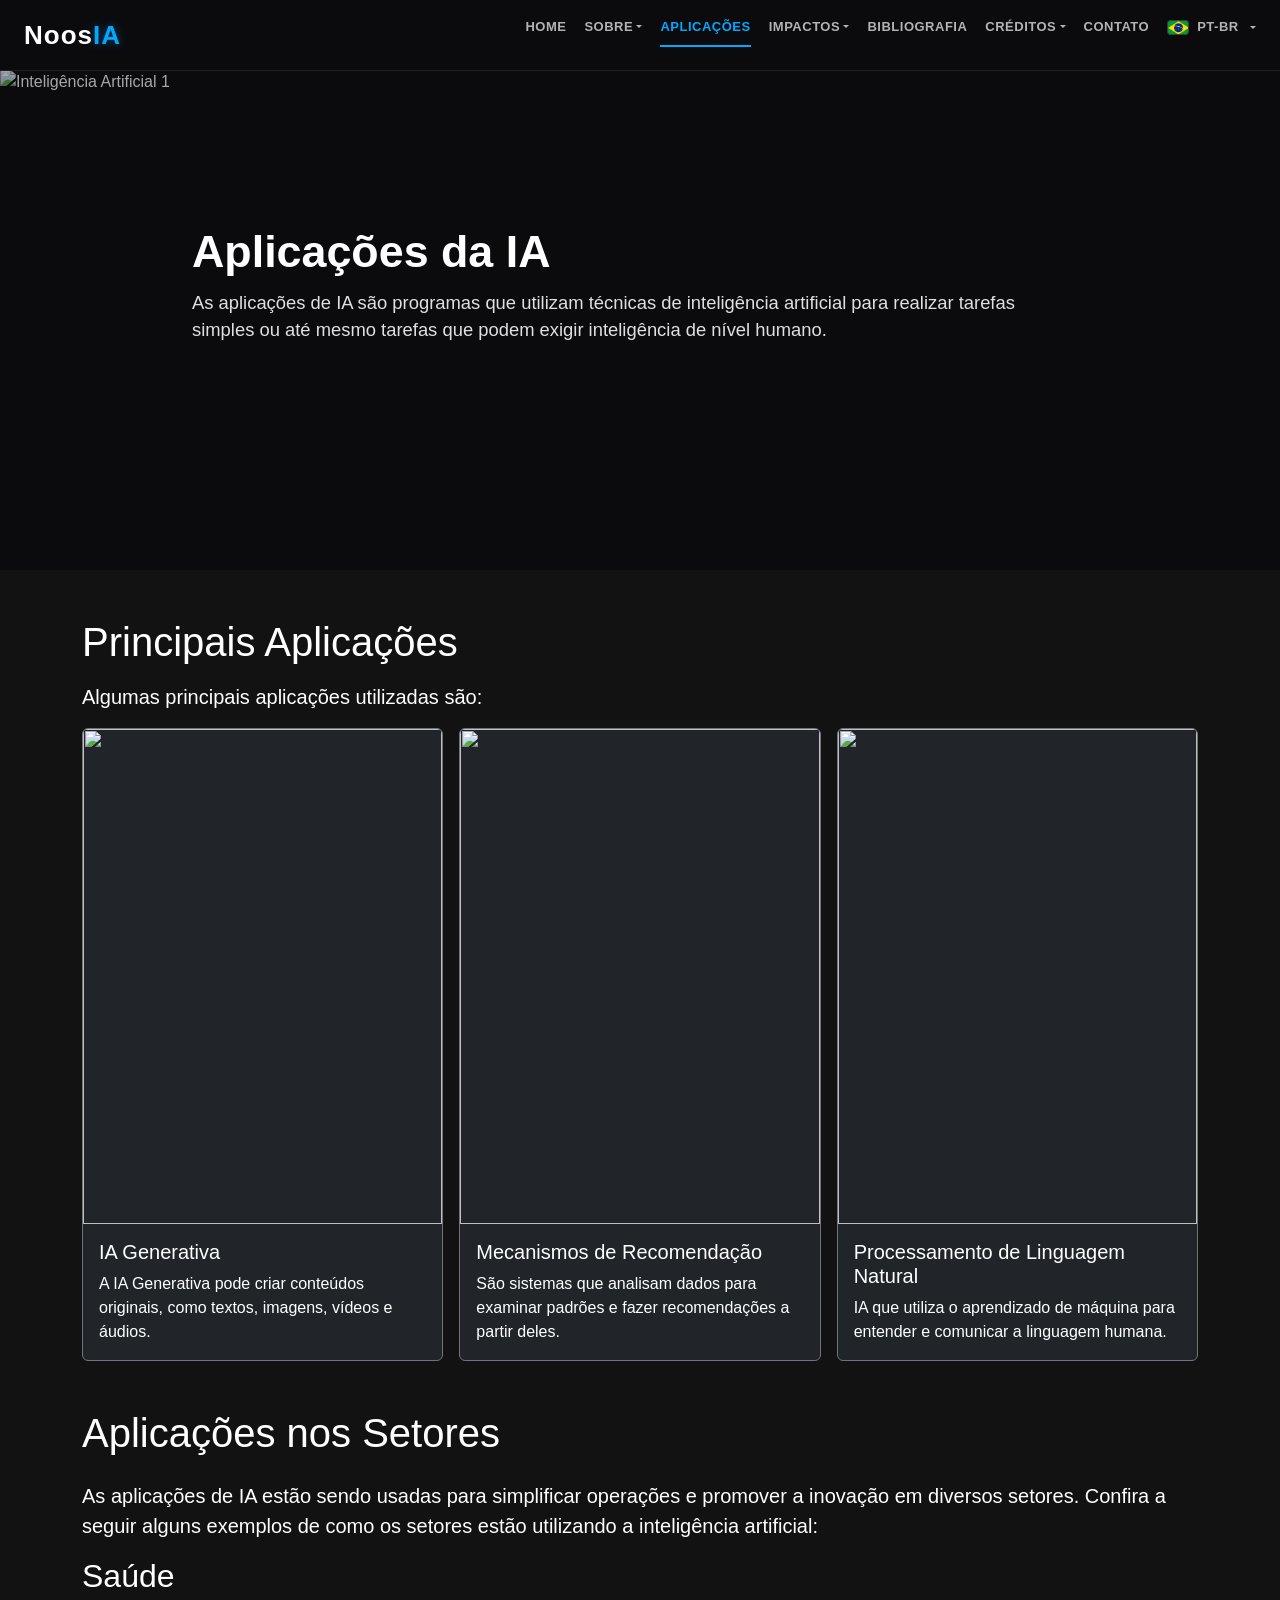
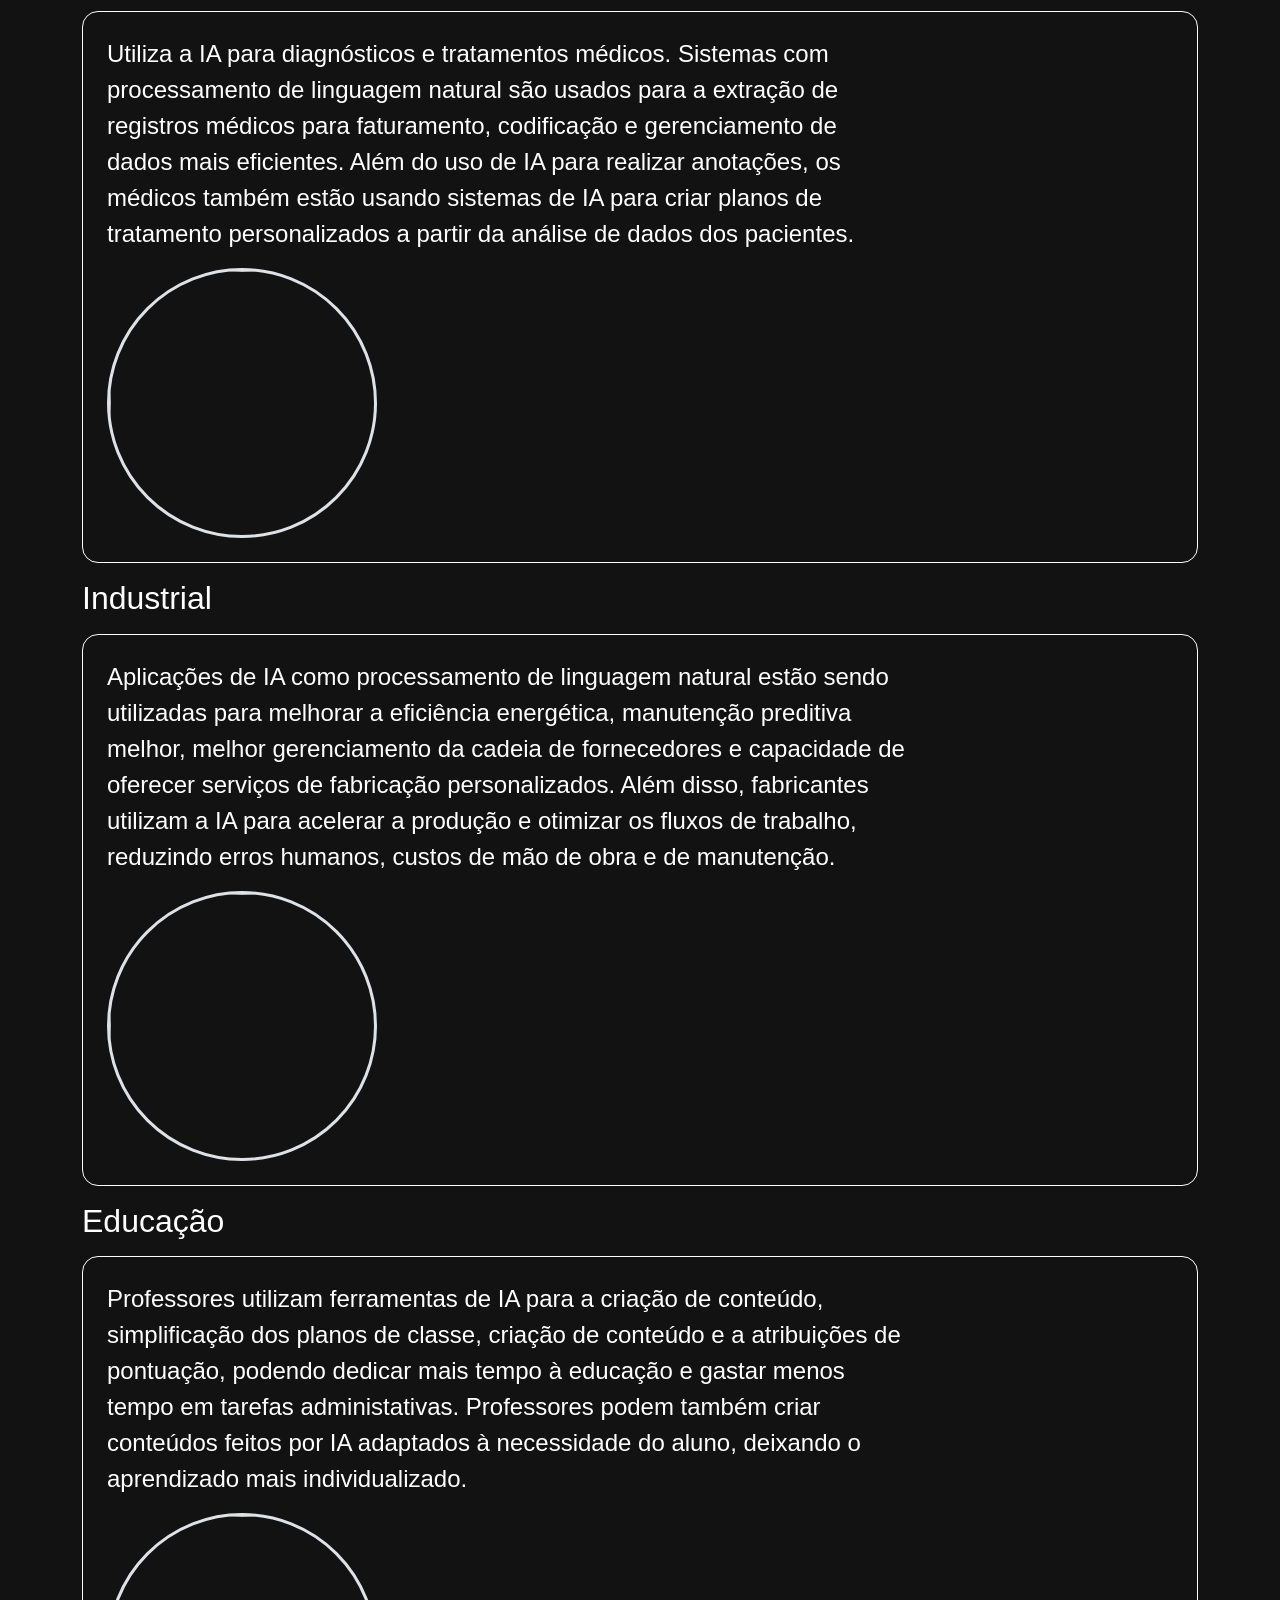
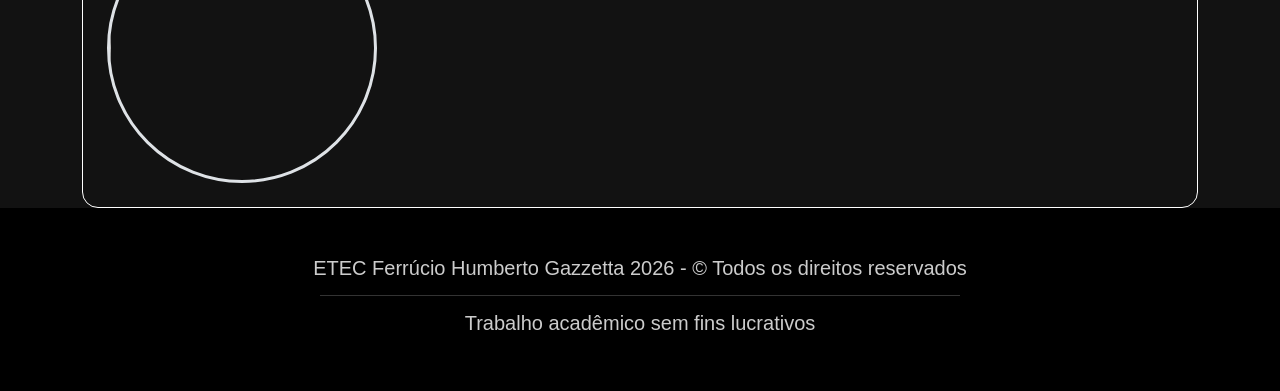
==== aplicacoes.html @ fcb08b27 "Update aplicacoes.html" ====
<!DOCTYPE html>
<html lang="pt-BR">
	<head>
		<meta charset="UTF-8">
		<meta name="viewport" content="width=device-width, initial-scale=1.0">
		<title>NoosIA - Conheça a tecnologia que está revolucionando o mundo.</title>
		<link rel="icon" type="image/png" href="img/icone.png">
		<link href="https://cdn.jsdelivr.net/npm/bootstrap@5.3.8/dist/css/bootstrap.min.css" rel="stylesheet" integrity="sha384-sRIl4kxILFvY47J16cr9ZwB07vP4J8+LH7qKQnuqkuIAvNWLzeN8tE5YBujZqJLB" crossorigin="anonymous">
		<link rel="stylesheet" href="style.css">
	</head>
	<body id="topo">
		<header class="header">
			<div class="nav-container">
				<div class="logo">
					<a href="#">Noos<span>IA</span></a>
				</div>
				<button class="menu-toggle" id="menuToggle" aria-label="Abrir Menu">
					<span></span>
					<span></span>
					<span></span>
				</button>
				<nav class="nav-menu" id="navMenu">
					<ul>
						<li><a href="index.html">HOME</a></li>
						<li class="dropdown">
							<a href="sobre.html" class="dropdown-toggle">SOBRE</a>
							<ul class="dropdown-menu">
								<li><a href="sobre.html#o-que-e">Definição</a></li>
								<li><a href="sobre.html#como-funciona">Funcionamento</a></li>
								<li><a href="sobre.html#evolucao-ias">Evolução</a></li>
								<li><a href="sobre.html#melhores-ias">Melhores</a></li>
							</ul>
						</li>
						<li><a href="aplicacoes.html" class="active">APLICAÇÕES</a></li>
						<li class="dropdown">
							<a href="impactos.html" class="dropdown-toggle">IMPACTOS</a>
							<ul class="dropdown-menu">
								<li><a href="impactos.html#negativos">Negativos</a></li>
								<li><a href="impactos.html#positivos">Positivos</a></li>
							</ul>
						</li>
						<li><a href="bibliografias.html">BIBLIOGRAFIA</a></li>
						<li class="dropdown">
							<a href="creditos.html" class="dropdown-toggle">CRÉDITOS</a>
							<ul class="dropdown-menu">
								<li><a href="creditos.html#orientadores">Orientadores</a></li>
								<li><a href="creditos.html#desenvolvedores">Desenvolvedores</a></li>
							</ul>
						</li>
						<li><a href="contato.html">CONTATO</a></li>
						<li class="dropdown lang-picker">
							<a href="javascript:void(0)" class="dropdown-toggle lang-link">
								<img src="img/BR.jpg" alt="Bandeira do Brasil" class="flag-img"> PT-BR
							</a>
							<ul class="dropdown-menu">
								<li>
									<a href="aplicacoes_ingles.html">
										<img src="img/USA.jpg" alt="Bandeira dos EUA" class="flag-img"> EN-US
									</a>
								</li>
							</ul>
						</li>
					</ul>
				</nav>
			</div>
		</header>
		<main>
			<section>
				<div id="carouselExampleCaptions" class="carousel slide" data-bs-ride="carousel">
					<div class="carousel-inner">
						<div class="carousel-item active">
							<img src="https://images.unsplash.com/photo-1773332611628-9e1bdce4881b?q=80&w=1170&auto=format&fit=crop&ixlib=rb-4.1.0&ixid=M3wxMjA3fDF8MHxwaG90by1wYWdlfHx8fGVufDB8fHx8fA%3D%3D" class="d-block w-100 carousel-img" alt="Inteligência Artificial 1">
							<div class="carousel-caption">
								<h5>Aplicações da IA</h5>
								<p>As aplicações de IA são programas que utilizam técnicas de inteligência artificial para realizar tarefas simples ou até mesmo tarefas que podem exigir inteligência de nível humano.</p>
							</div>
						</div>
					</div>
				</div>
			</section>

			<section id="principais-aplicacoes" class="container">
				<h1 class="mt-5">Principais Aplicações</h1>
				<p class="my-3 fs-5 fw-light">Algumas principais aplicações utilizadas são:</p>
				<div class="row row-cols-sm-1 row-cols-md2 row-cols-lg-3 g-3">
					<div class="col-12">
						<div class="card bg-dark border-secondary w-100">
							<img class="card-img-top" src="https://images.unsplash.com/photo-1746883741191-731ab4e2bb4f?q=80&w=687&auto=format&fit=crop&ixlib=rb-4.1.0&ixid=M3wxMjA3fDB8MHxwaG90by1wYWdlfHx8fGVufDB8fHx8fA%3D%3D">
							<div class="text-white card-body">
								<h5 class="card-title">IA Generativa</h5>
								<p class="card-text">A IA Generativa pode criar conteúdos originais, como textos, imagens, vídeos e áudios.</p>
							</div>
						</div>
					</div>

					<div class="col-12">
						<div class="card bg-dark border-secondary w-100">
							<img class="card-img-top" src="https://images.unsplash.com/photo-1762326866124-d26a3ca51477?q=80&w=764&auto=format&fit=crop&ixlib=rb-4.1.0&ixid=M3wxMjA3fDB8MHxwaG90by1wYWdlfHx8fGVufDB8fHx8fA%3D%3D">
							<div class="text-white card-body">
								<h5 class="card-title">Mecanismos de Recomendação</h5>
								<p class="card-text">São sistemas que analisam dados para examinar padrões e fazer recomendações a partir deles.</p>
							</div>
						</div>
					</div>

					<div class="col-12">
						<div class="card bg-dark border-secondary w-100">
							<img class="card-img-top" src="https://images.unsplash.com/photo-1750365920056-d4b4ca73fbaa?q=80&w=627&auto=format&fit=crop&ixlib=rb-4.1.0&ixid=M3wxMjA3fDB8MHxwaG90by1wYWdlfHx8fGVufDB8fHx8fA%3D%3D">
							<div class="card-body text-white">
								<h5 class="card-title">Processamento de Linguagem Natural</h5>
								<p class="card-text">IA que utiliza o aprendizado de máquina para entender e comunicar a linguagem humana.</p>
							</div>
						</div>
					</div>
				</div>
			</section>

			<section id="setores" class="container">
				<h1 class="mt-5 mb-4">Aplicações nos Setores</h1>
				<p class="my-3 fs-5 fw-light">As aplicações de IA estão sendo usadas para simplificar operações e promover a inovação em diversos setores. Confira a seguir alguns exemplos de como os setores estão utilizando a inteligência artificial:</p>
				<div class="clearfix">
					<h2 class="my-3">Saúde</h2>
					<div class="d-flex flex-wrap align-items-center justify-content-between border border-white p-4 rounded-4">
						<p class="fs-4 w-75 float-lg-end justify-self-center">Utiliza a IA para diagnósticos e tratamentos médicos. Sistemas com processamento de linguagem natural são usados para a extração de registros médicos para faturamento, codificação e gerenciamento de dados mais eficientes. Além do uso de IA para realizar anotações, os médicos também estão usando sistemas de IA para criar planos de tratamento personalizados a partir da análise de dados dos pacientes.</p>
						<img class="flex-lg-start rounded-circle border border-3" src="https://images.unsplash.com/photo-1551601651-09492b5468b6?q=80&w=913&auto=format&fit=crop&ixlib=rb-4.1.0&ixid=M3wxMjA3fDB8MHxwaG90by1wYWdlfHx8fGVufDB8fHx8fA%3D%3D">
					</div>

					<h2 class="my-3">Industrial</h2>
					<div class="d-flex flex-wrap align-items-center justify-content-between border border-white p-4 rounded-4">
						<p class="fs-4 w-75 float-lg-end justify-self-center">Aplicações de IA como processamento de linguagem natural estão sendo utilizadas para melhorar a eficiência energética, manutenção preditiva melhor, melhor gerenciamento da cadeia de fornecedores e capacidade de oferecer serviços de fabricação personalizados. Além disso, fabricantes utilizam a IA para acelerar a produção e otimizar os fluxos de trabalho, reduzindo erros humanos, custos de mão de obra e de manutenção.</p>
						<img class="flex-lg-start rounded-circle border border-3" src="https://images.unsplash.com/photo-1617906681877-728fa008950b?q=80&w=880&auto=format&fit=crop&ixlib=rb-4.1.0&ixid=M3wxMjA3fDB8MHxwaG90by1wYWdlfHx8fGVufDB8fHx8fA%3D%3D">
					</div>

					<h2 class="my-3">Educação</h2>
					<div class="d-flex flex-wrap align-items-center justify-content-between border border-white p-4 rounded-4">
						<p class="fs-4 w-75 float-lg-end justify-self-center">Professores utilizam ferramentas de IA para a criação de conteúdo, simplificação dos planos de classe, criação de conteúdo e a atribuições de pontuação, podendo dedicar mais tempo à educação e gastar menos tempo em tarefas administativas. Professores podem também criar conteúdos feitos por IA adaptados à necessidade do aluno, deixando o aprendizado mais individualizado.</p>
						<img class="flex-lg-start rounded-circle border border-3" src="https://images.unsplash.com/photo-1786667395410-7bc4df5d7569?q=80&w=880&auto=format&fit=crop&ixlib=rb-4.1.0&ixid=M3wxMjA3fDB8MHxwaG90by1wYWdlfHx8fGVufDB8fHx8fA%3D%3D">
					</div>
				</div>
			</section>
			<a href="#topo" id="btn-ancora" class="btn-ancora" title="Voltar ao topo">
				<img src="img/ancora.png" alt="Voltar ao topo">
			</a>
			
			<section class="py-5 bg-dark text-white">
				<footer>
					<h5>ETEC Ferrúcio Humberto Gazzetta 2026 - &copy; Todos os direitos reservados</h5>
					<hr>
					<h5>Trabalho acadêmico sem fins lucrativos</h5>
				</footer>
			</section>
		</main>
		<script> 
			window.addEventListener('scroll', function () { const btnAncora = document.getElementById('btn-ancora'); 
			if (window.scrollY > 150) { btnAncora.classList.add('visivel'); } else { btnAncora.classList.remove('visivel');
			} }); 
		</script>
		<script src="https://cdn.jsdelivr.net/npm/bootstrap@5.3.8/dist/js/bootstrap.bundle.min.js" integrity="sha384-FKyoEForCGlyvwx9Hj09JcYn3nv7wiPVlz7YYwJrWVcXK/BmnVDxM+D2scQbITxI" crossorigin="anonymous"></script>
		<script src="script.js"></script>
	</body>
</html>
---- style.css ----
* {
    margin: 0;
    padding: 0;
}

body {
    background-color: #121212;
    color: #ffffff;
    box-sizing: border-box;
    font-family: 'Segoe UI', Verdana, sans-serif;
    padding-top: 70px; 
}
/*-------------------HEADER---------------------*/
.header {
    position: fixed;
    top: 0;
    left: 0;
    width: 100%;
    background-color: #0b0b0e;
    border-bottom: 1px solid #1f1f23;
    z-index: 1000;
}

.nav-container {
    max-width: 1300px;
    margin: 0 auto;
    padding: 0 24px;
    height: 70px;
    display: flex;
    justify-content: space-between;
    align-items: center;
}

.logo a {
    font-size: 26px;
    font-weight: 800;
    text-decoration: none;
    color: #ffffff;
    letter-spacing: 1px;
}

.logo span {
    color: #00a8ff;
    text-shadow: 0 0 10px rgba(0, 168, 255, 0.4);
}

.nav-menu ul {
    list-style: none;
    display: flex;
    align-items: center;
    gap: 18px;
}

.nav-menu a {
    text-decoration: none;
    color: #b3b3b3;
    font-size: 13px;
    font-weight: 600;
    letter-spacing: 0.5px;
    transition: color 0.3s ease;
    padding: 10px 0;
    display: block;
}

.nav-menu a:hover,
.nav-menu a.active {
    color: #00a8ff;
}

.nav-menu a.active {
    position: relative;
}

.nav-menu a.active::after {
    content: '';
    position: absolute;
    bottom: 0;
    left: 0;
    width: 100%;
    height: 2px;
    background-color: #00a8ff;
}

.dropdown-link-wrapper {
    display: flex;
    align-items: center;
    gap: 4px;
    cursor: pointer;
}

.dropdown-link-wrapper:hover .arrow,
.dropdown-link-wrapper:hover a {
    color: #00a8ff;
}

.dropdown {
    position: relative;
}

.dropdown-menu {
    position: absolute;
    top: 100%;
    left: 0;
    background-color: #16161a;
    min-width: 180px;
    box-shadow: 0 8px 16px rgba(0,0,0,0.4);
    display: none; 
    flex-direction: column;
    border-radius: 4px;
    border: 1px solid #222228;
    padding: 8px 0;
}

.dropdown-menu li a {
    padding: 8px 16px;
    color: #b3b3b3;
    white-space: nowrap;
}

.dropdown-menu li a:hover {
    background-color: #1f1f26;
    color: #00a8ff;
}

.dropdown > .dropdown-menu {
    display: none;
}

.dropdown:hover > .dropdown-menu {
    display: flex;
}

.dropdown:hover .arrow {
    transform: rotate(180deg);
}

.menu-toggle {
    display: none;
    background: none;
    border: none;
    cursor: pointer;
    flex-direction: column;
    gap: 5px;
}

.menu-toggle span {
    display: block;
    width: 25px;
    height: 3px;
    background-color: #ffffff;
    transition: 0.3s;
    border-radius: 2px;
}

@media (max-width: 968px) {
    .menu-toggle {
        display: flex;
    }

    .nav-menu {
        position: absolute;
        top: 70px;
        left: -100%;
        width: 100%;
        background-color: #0b0b0e;
        border-bottom: 1px solid #1f1f23;
        transition: 0.3s ease-in-out;
        box-shadow: 0 10px 20px rgba(0,0,0,0.5);
    }

    .nav-menu.active {
        left: 0;
    }

    .nav-menu ul {
        flex-direction: column;
        align-items: flex-start;
        padding: 20px 24px;
        gap: 15px;
    }

    .dropdown:hover > .dropdown-menu {
        display: none;
    }

    .dropdown.active-dropdown > .dropdown-menu {
        display: flex;
        position: static;
        box-shadow: none;
        background-color: transparent;
        border: none;
        padding-left: 15px;
    }

    .dropdown.active-dropdown .arrow {
        transform: rotate(180deg);
    }

    .dropdown-link-wrapper {
        width: 100%;
        justify-content: space-between;
    }
}

.lang-link, .lang-picker .dropdown-menu a {
    display: flex !important;
    align-items: center;
    gap: 8px;
}

.flag-img {
    width: 22px;
    height: 15px;
    object-fit: cover;
    border-radius: 3px;
    border: 1px solid rgba(255, 255, 255, 0.2);
}

.lang-picker .dropdown-menu {
    min-width: 130px;
    right: 0;
    left: auto;
}

/*----------------------FIM HEADER----------------
-----------------CARROSSEL---------------------*/

.carousel-item {
    height: 500px; 
    background-color: #0b0b0e;
}

.carousel-item img {
    width: 100%;
    height: 100%;
    object-fit: cover; 
    object-position: center;
    filter: brightness(0.65);
}

.carousel-caption {
    position: absolute;
    top: 50%;
    transform: translateY(-50%);
    right: 20%;
    text-align: left;
    padding-bottom: 0;
}

.carousel-caption h5 {
    font-size: clamp(1.2rem, 3.5vw, 2.8rem);
    font-weight: 700;
    text-align: left !important;
    color: #ffffff;
    margin-bottom: 10px;
}

.carousel-caption p {
    font-size: clamp(0.85rem, 2vw, 1.15rem);
    color: #e0e0e0;
    margin-bottom: 15px;
}

@media (min-width: 1280px) and (max-width: 1366px) {
    .carousel-item img {
        object-fit: cover; 
        object-position: center; 
    }
	
}

.carousel-control-prev,
.carousel-control-next {
    width: 8%;
    z-index: 5;
}

/*---------------FIM CARROSSEL---------------------*/

.py-5.bg-dark {
    background-color: black !important; 
}

/*----------------------CARDS HOME---------------------*/
.home-cards-container {
    max-width: 1200px;
    width: 100%;
    display: grid;
    grid-template-columns: repeat(auto-fit, minmax(320px, 1fr));
    grid-gap: 25px;
    margin: 0 auto;
    padding: 0 15px;
    align-items: start; 
}

.custom-card {
    background: #1e1e24;
    border-radius: 12px;
    overflow: hidden;
    box-shadow: 0 10px 30px rgba(0, 0, 0, 0.4);
    display: flex;
    flex-direction: column;
}

.card-img-wrapper-home {
    width: 100%;
    height: 220px;
    overflow: hidden;
    display: block;
}

.zoom-img {
    width: 100%;
    height: 100%;
    object-fit: cover;
    transition: transform 0.5s ease;
}

.card-img-wrapper-home:hover .zoom-img {
    transform: scale(1.08);
}

.card-toggle {
    background-color: #26262f;
    color: #ffffff;
    font-weight: 600;
    padding: 15px 20px;
    cursor: pointer;
    list-style: none; 
    user-select: none;
    transition: background-color 0.3s;
}


.card-details[open] .card-toggle {
    background-color: #00a8ff;
}

.card-content {
    background-color: #16161a;
    color: #d1d1d1;
    padding: 20px;
    font-size: 0.95rem;
    line-height: 1.6;
}

/*-----------------------FIM CARDS HOME-------------------------*/


/*---------------------------LINHA DO TEMPO SOBRE---------------------------*/

.timeline-container {
  max-width: 1000px;
  margin: 0 auto;
  padding: 10px;
  position: relative;
}

.timeline {
  position: relative;
  width: 100%;
}

.timeline::after {
  content: '';
  position: absolute;
  width: 4px;
  background-color: #00a8ff;
  top: 0;
  bottom: 0;
  left: 50%;
  margin-left: -2px; 
}

.timeline-item {
  padding: 10px 80px;
  position: relative;
  width: 50%; 
}

.timeline-item.left {
  left: 0;
}

.timeline-item.right {
  left: 50%;
}


.timeline-dot {
  position: absolute;
  width: 16px;
  height: 16px;
  right: -8px; 
  background-color: #fff;
  border: 4px solid #2b6cb0;
  border-radius: 50%;
  top: 25px;
  z-index: 1;
}

.timeline-item.right .timeline-dot {
  left: -8px; 
}

.timeline-content {
  padding: 15px 25px;
  background-color: #fff;
  position: relative;
  border-radius: 6px;
  box-shadow: 0 4px 6px rgba(0,0,0,0.05);
}

.timeline-content .date {
  font-weight: bold;
  color: #2b6cb0;
  font-size: 0.9rem;
  display: block;
  margin-bottom: 5px;
}

.timeline-content h3 {
  margin-bottom: 10px;
  color: #2d3748;
}

.timeline-content p {
  color: #718096;
  line-height: 1.5;
}

@media screen and (max-width: 768px) {
  .timeline::after {
    left: 31px;
  }

  .timeline-item {
    width: 100%;
    padding-left: 55px;
    padding-right: 25px;
  }

  .timeline-item.right {
    left: 0%;
  }

  .timeline-dot {
    left: 23px !important;
    right: auto;
  }
}

/*--------------------------FIM LINHA DO TEMPO SOBRE-----------------*/

.titulo-impulso{
	color: #00a8ff; 
}

.impulsionado-container {
    max-width: 1100px;
}

.cards-duplos-wrapper {
    display: flex;
    justify-content: center;
    gap: 30px;
    flex-wrap: wrap; 
}

.card-item-custom {
    background-color: #16161a;
    border-radius: 12px;
    padding: 35px;
    flex: 1;
    min-width: 280px;
    max-width: 500px;
    box-shadow: 0 10px 30px rgba(0, 0, 0, 0.4);
    transition: transform 0.3s ease, border-color 0.3s ease;
}

.card-item-custom:hover {
    transform: translateY(-5px);
    border-color: #00a8ff;
}

.card-body-custom h3 {
    font-weight: 700;
}

@media (max-width: 768px) {
    .cards-duplos-wrapper {
        flex-direction: column;
        align-items: center;
    }
    
    .card-item-custom {
        max-width: 100%;
    }
}
/*principais IAs*/

.cards-container {
    display: flex;
    justify-content: center;
    align-items: center;
    flex-wrap: wrap;
    gap: 40px;
    padding: 40px 20px;
}

.card-hover-effect {
    position: relative;
    width: 320px;
    height: 420px;
    margin: 0;
}

.card-hover-effect .face {
    position: absolute;
    top: 0;
    left: 0;
    width: 100%;
    height: 100%;
    transition: 0.5s ease-in-out;
    border-radius: 12px;
    overflow: hidden;
}

.card-hover-effect .face.face1 {
    background: #16161a;
    border: 1px solid #2a2a35;
    display: flex;
    justify-content: center;
    align-items: center;
    padding: 30px;
    text-align: center;
    box-shadow: 0 15px 30px rgba(0, 0, 0, 0.6);
}

.card-hover-effect .face.face1 .content h2 {
    font-size: 24px;
    color: #00a8ff;
    margin-bottom: 15px;
    font-weight: 700;
}

.card-hover-effect .face.face1 .content p {
    font-size: 15px;
    color: #d1d1d6;
    line-height: 1.6;
}

.card-hover-effect .face.face2 {
    background: #1a1a22;
    border: 1px solid #2a2a35;
    display: flex;
    justify-content: center;
    align-items: center;
    box-shadow: 0 15px 30px rgba(0, 0, 0, 0.6);
}

.card-img-wrapper {
    width: 100%;
    height: 100%;
    display: flex;
    justify-content: center;
    align-items: center;
    padding: 35px;
}

.card-img-wrapper img {
    width: 100%;
    height: 100%;
    object-fit: contain;
    border-radius: 20px;
    transition: transform 0.5s ease;
}

.card-hover-effect:hover .face.face2 img {
    transform: scale(1.05);
}

.card-hover-effect:hover .face.face2 {
    transform: translateY(-100px) scale(0.95);
    opacity: 0;
}

.card-hover-effect .face.face1 {
    transform: translateY(100px);
    opacity: 0;
}

.card-hover-effect:hover .face.face1 {
    transform: translateY(0);
    opacity: 1;
}


/*-------------------------Creditos--------------------------------*/

.col-base {
    margin-top: 30%;
    background-color: #1f1f26;
    border-radius: 10px;
    border: 2px solid #00a8ff;
    height: 15rem;
}

.col-profile {
    color: #00a8ff;
    text-shadow: 0 0 100px #00a8ff;
}

.col-profile img {
    border-radius: 100%;
    border: 2px solid #00a8ff;
}

.col-profile p {
    font-weight: 500;
    color: #fff;
}

.col-profile a {
    color: #00a8ff;
}

.profile-div {
    position: absolute;
    place-self: center;
    bottom: 65%;
}

.col-about {
    border-left: 2px solid #00a8ff;
    overflow: auto;
}

.orientador {
    margin-top: 0 !important;
}

/*

/*Contato - Page*/


form.row {
    max-width: 1000px;
    margin: 0 auto;
    padding: 50px;
}

textarea {
    resize: none;
}

.btn-primary {
    background-color: #00a8ff;
    color: #ffffff;
    font-weight: 500;
    transition: all 0.3s ease;
}

.container-cont{
	padding-left:40px;
}
/*---------------------FOOTER------------------*/
footer {
    text-align: center;
    color: #cccccc; 
}
footer hr {
    width: 50%;            
    border: 0;             
    height: 1px;           
    background-color: #cccccc;
    margin: 15px auto;    
}

/*-----------------BANDEIRA-----------------*/
.language-switcher {
  position: relative;
  display: inline-block;
}

.lang-btn {
  display: flex;
  align-items: center;
  gap: 8px;
  padding: 8px 16px;
  background-color: #ffffff;
  border: 1px solid #cccccc;
  border-radius: 20px;
  cursor: pointer;
  font-size: 14px;
  font-weight: bold;
  color: #333333;
  transition: background-color 0.2s, border-color 0.2s;
}

.lang-btn:hover {
  background-color: #f0f0f0;
  border-color: #999999;
}

.flag-icon {
  width: 20px;
  height: 15px;
  border-radius: 2px;
  object-fit: cover;
}

.arrow {
  font-size: 10px;
  margin-left: 4px;
  transition: transform 0.2s;
}

.language-switcher.open .arrow {
  transform: rotate(180deg);
}

.lang-dropdown {
  display: none;
  position: absolute;
  top: 100%;
  right: 0;
  margin-top: 6px;
  background-color: #ffffff;
  border: 1px solid #dddddd;
  border-radius: 8px;
  box-shadow: 0px 4px 12px rgba(0,0,0,0.15);
  list-style: none;
  padding: 6px 0;
  min-width: 160px;
  z-index: 1000;
}

.language-switcher.open .lang-dropdown {
  display: block;
}

.lang-dropdown li {
  display: flex;
  align-items: center;
  gap: 10px;
  padding: 10px 16px;
  cursor: pointer;
  font-size: 14px;
  color: #333333;
  transition: background 0.2s;
}

.lang-dropdown li:hover {
  background-color: #f5f5f5;
}

/*---------IMPACTOS POSITIVOS----------*/



.intro-card-hover {
    background: #16161a;
    border: 1px solid #2a2a35;
    border-radius: 12px;
    padding: 25px;
    transition: all 0.4s ease-in-out;
    box-shadow: 0 15px 30px rgba(0, 0, 0, 0.6);
    height: 100%;
    display: flex;
    flex-direction: column;
    justify-content: center;
}

.intro-card-hover:hover {
    transform: translateY(-8px);
    border-color: #00a8ff;
    box-shadow: 0 20px 40px rgba(0, 168, 255, 0.2);
}

.intro-img-wrapper {
    width: 100%;
    height: 150px;
    overflow: hidden;
    border-radius: 8px;
    display: flex;
    justify-content: center;
    align-items: center;
}

.intro-img-wrapper img {
    width: 100%;
    height: 100%;
    object-fit: cover;
    transition: transform 0.5s ease;
}

.intro-card-hover:hover .intro-img-wrapper img {
    transform: scale(1.08);
}


.cards-container {
    display: flex;
    justify-content: center;
    align-items: center;
    flex-wrap: wrap;
    gap: 40px;
    padding: 40px 20px;
}

.card-hover-effect {
    position: relative;
    width: 320px;
    height: 420px;
    margin: 0;
}

.card-hover-effect .face {
    position: absolute;
    top: 0;
    left: 0;
    width: 100%;
    height: 100%;
    transition: 0.5s ease-in-out;
    border-radius: 12px;
    overflow: hidden;
}

.card-hover-effect .face.face1 {
    background: #16161a;
    border: 1px solid #2a2a35;
    display: flex;
    justify-content: center;
    align-items: center;
    padding: 30px;
    text-align: center;
    box-shadow: 0 15px 30px rgba(0, 0, 0, 0.6);
    transform: translateY(100px);
    opacity: 0;
}

.card-hover-effect:hover .face.face1 {
    transform: translateY(0);
    opacity: 1;
}

.card-hover-effect .face.face1 .content h2 {
    font-size: 24px;
    color: #00a8ff;
    margin-bottom: 15px;
    font-weight: 700;
}

.card-hover-effect .face.face1 .content p {
    font-size: 14px;
    color: #d1d1d6;
    line-height: 1.5;
}

.card-hover-effect .face.face2 {
    background: #1a1a22;
    border: 1px solid #2a2a35;
    display: flex;
    justify-content: center;
    align-items: center;
    box-shadow: 0 15px 30px rgba(0, 0, 0, 0.6);
}

.card-hover-effect:hover .face.face2 {
    transform: translateY(-100px) scale(0.95);
    opacity: 0;
}

.card-img-wrapper {
    width: 100%;
    height: 100%;
    display: flex;
    justify-content: center;
    align-items: center;
    padding: 35px;
}

.card-img-wrapper img {
    width: 100%;
    height: 100%;
    object-fit: contain;
    border-radius: 20px;
    transition: transform 0.5s ease;
}

.card-hover-effect:hover .face.face2 img {
    transform: scale(1.05);
}


.row.align-items-center .col-lg-8 {
    padding-left: 110px;
}
.standard-img {
    width: 100% !important;
    height: 250px !important;
    object-fit: cover !important;
}
.card-img-wrapper img,
.intro-img-wrapper img {
    width: 100% !important;
    height: 250px !important;
    object-fit: cover !important;
}


.impactos-left-card {
    position: relative;
    width: 100%;
    min-height: 480px;
    background: linear-gradient(rgba(0, 0, 0, 0.65), rgba(0, 0, 0, 0.65)), url('img/pos1.jpeg') center/cover no-repeat;
    border-radius: 12px;
    border: 1px solid #2a2a35;
    display: flex;
    align-items: center;
    padding: 40px;
    box-shadow: 0 15px 30px rgba(0, 0, 0, 0.6);
}

.impactos-left-content {
    color: #ffffff;
    z-index: 2;
}

.impactos-left-content h2 {
    font-size: 38px;
    color: #ffffff;
}

.impactos-left-content p {
    font-size: 16px;
    color: #d1d1d6;
    line-height: 1.6;
}

.topico-horizontal-card {
    display: flex;
    align-items: center;
    background: #16161a;
    border: 1px solid #2a2a35;
    border-radius: 12px;
    overflow: hidden;
    transition: all 0.3s ease-in-out;
    box-shadow: 0 8px 20px rgba(0, 0, 0, 0.4);
}

.topico-horizontal-card:hover {
    border-color: #00a8ff;
    transform: translateY(-4px);
    box-shadow: 0 12px 30px rgba(0, 168, 255, 0.2);
}


.topico-numero {
    background-color: #00a8ff;
    color: #ffffff;
    font-size: 26px;
    font-weight: 800;
    min-width: 75px;
    height: 85px;
    display: flex;
    align-items: center;
    justify-content: center;
    flex-shrink: 0;
}


.topico-texto {
    padding: 15px 20px;
    font-size: 13.5px;
    color: #d1d1d6;
    line-height: 1.5;
}

.topico-texto strong {
    color: #ffffff;
}

/*-----------------------Aplicações-------------------*/
#setores img {
    width: 30vh;
    height: 30vh;
    object-fit: cover;
}

.card-img-top{
	height: 55vh;
}
/*---------------------ancora-------------------*/


/* Rolagem suave para toda a página ao clicar no link */
html {
  scroll-behavior: smooth;
}

/* Estilização da âncora flutuante */
.btn-ancora {
  position: fixed;
  bottom: 40px; /* Distância do fundo da janela (evita colar no footer) */
  right: 30px;  /* Distância da borda direita */
  z-index: 999; /* Garante que fique por cima do conteúdo */
 
  /* Começa oculto com efeito de transição suave */
  opacity: 0;
  visibility: hidden;
  transition: opacity 0.3s ease, visibility 0.3s ease, transform 0.2s ease;
}

/* Tamanho da imagem da âncora */
.btn-ancora img {
  width: 50px;   /* Ajuste para o tamanho desejado */
  height: 50px;  /* Ajuste para o tamanho desejado */
  object-fit: contain;
  display: block;
}

/* Classe aplicada pelo JS quando a página for rolada */
.btn-ancora.visivel {
  opacity: 1;
  visibility: visible;
}

/* Efeito visual ao passar o mouse (opcional) */
.btn-ancora:hover {
  transform: translateY(-4px);
}

/*-------------------------sobre-------------------*/
.oque-texto{
    width:50%;
    float:left;
}

.oque-texto .card{
    background-color:#1f1f26;
    color:#fff;
    border:1px solid #d1d1d6;
}

.oque-cards{
    width:40%;
    float:right;
}

.oque-cards .row .col{
    aspect-ratio: 3/2;
}


.oque-cards .row .col .card-body{
    background-color:#fff;
    color:#1f1f26;
    border-radius:10px;
    height:100%;
    padding:1rem;
}

.oque-cards .row .col .card1 .card-body{
    background-color:#00a8ff;
    color:#1f1f26;
}

.oque-cards .row .col .card2 .card-body{
    background-color: #1f1f26;
    color:#fff;
}

.oque-cards .row .col .card3 .card-body{
    background-color:#fff;
    color:#1f1f26;
}

.oque-cards .row .col .card4 .card-body{
    background-color:#2b6cb0;
    color:#fff;
}

@media (max-width: 768px) {
    .oque-texto, .oque-cards {
        width: 90%;
        float: none;
        margin:1rem auto;
        font-size:1rem;
        line-height:1.5rem;
    }
}

@media (min-width: 769px) and (max-width: 992px) {
    .oque-texto {
        width: 100%;
        float: none;
    }
    .oque-cards{
        float:none;
        width:100%;
    }

}

@media (min-width: 993px){
    .oque-cards .card-text{
        font-size:1rem;
        line-height:1.5rem;
    }
    .oque-cards .card-body{
        overflow: auto;
    }

    .oque-cards, .oque-texto{
        margin:2rem auto;
    }

    .oque-texto .card{
        padding:1rem;
    }

    .oque-container{
        display:flex;
        align-items:center;
        justify-content:space-between;
    }
}


.como-funciona .title{
    text-align:justify;
}

.como-funciona{
    height:100%;
    background-color: #2a2a35;
    padding:5rem;
}

.steps .card{
    background-color: #1f1f26 !important;
    border: 1px solid #cccccc !important;
    color:#d1d1d6 !important;
}

.steps .card p{
    color:#d1d1d6 !important;
}

.steps .card .step-badge{
    background-color: #00a8ff !important;
}

/* Base Timeline Line Setup */
.timeline-line {
    position: absolute;
    background-color: #b3b3b3; /* Bootstrap border color */
    z-index: 0;
  }
  
  /* Perfect Circle for Numbers */
  .step-badge {
    width: 40px;
    height: 40px;
    line-height: 40px;
    border-radius: 50%;
    margin: 0 auto;
    font-weight: bold;
    font-size: 1.1rem;
    position: relative;
    z-index: 2; /* Ensures badges sit firmly above the background line */
  }
  
  /* 💻 Desktop Styles (Perfect Horizontal Alignment) */
  @media (min-width: 768px) {
    .timeline-line {
      /* Anchors line exactly behind the badge row center */
      top: 44px; 
      /* Trims line ends to keep it strictly within the first and last card centers */
      left: calc(100% / 6);
      right: calc(100% / 6);
      height: 3px;
      width: auto;
      transform: none;
    }
  }
  
  /* 📱 Mobile Styles (Perfect Vertical Alignment) */
  @media (max-width: 767.98px) {
    .timeline-line {
      /* Runs line smoothly from the first card's badge top to the last card's badge */
      top: 44px;
      bottom: 44px;
      left: 50%;
      transform: translateX(-50%);
      width: 3px;
      height: auto;
    }
  }
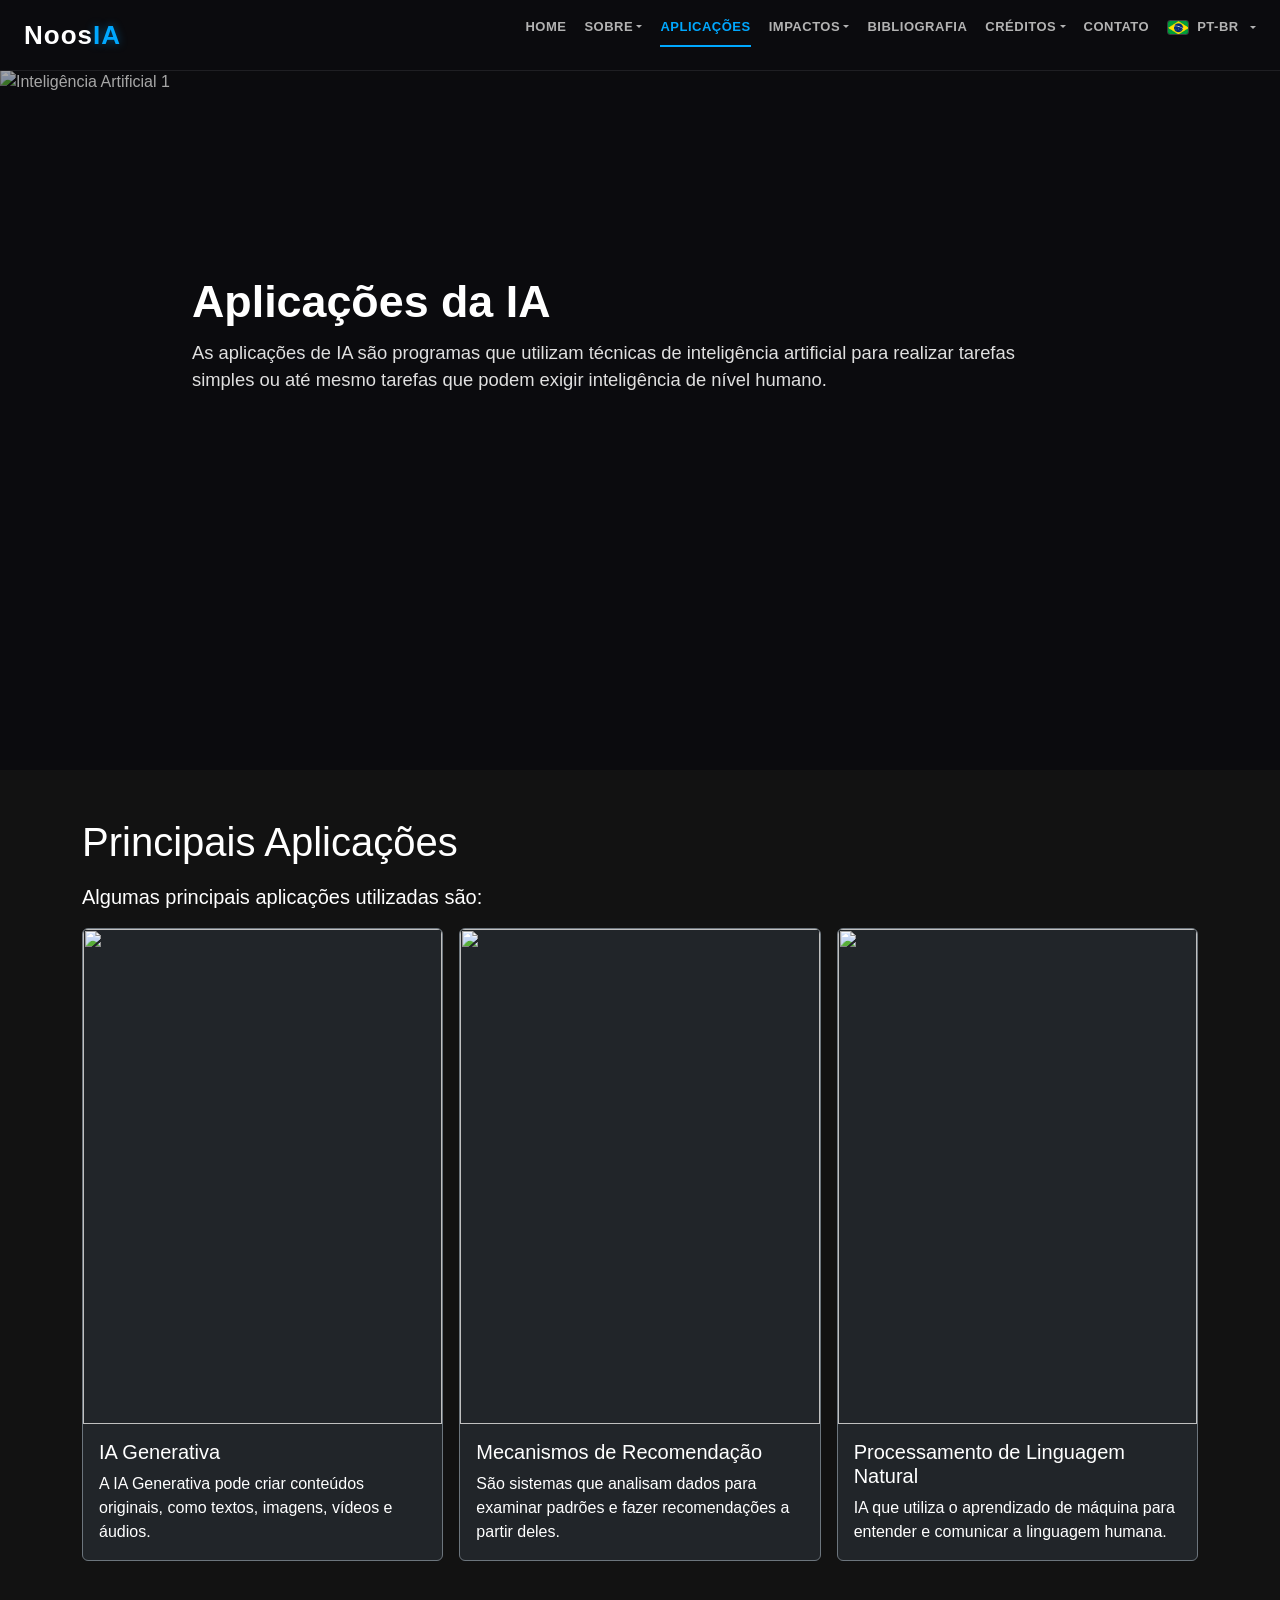
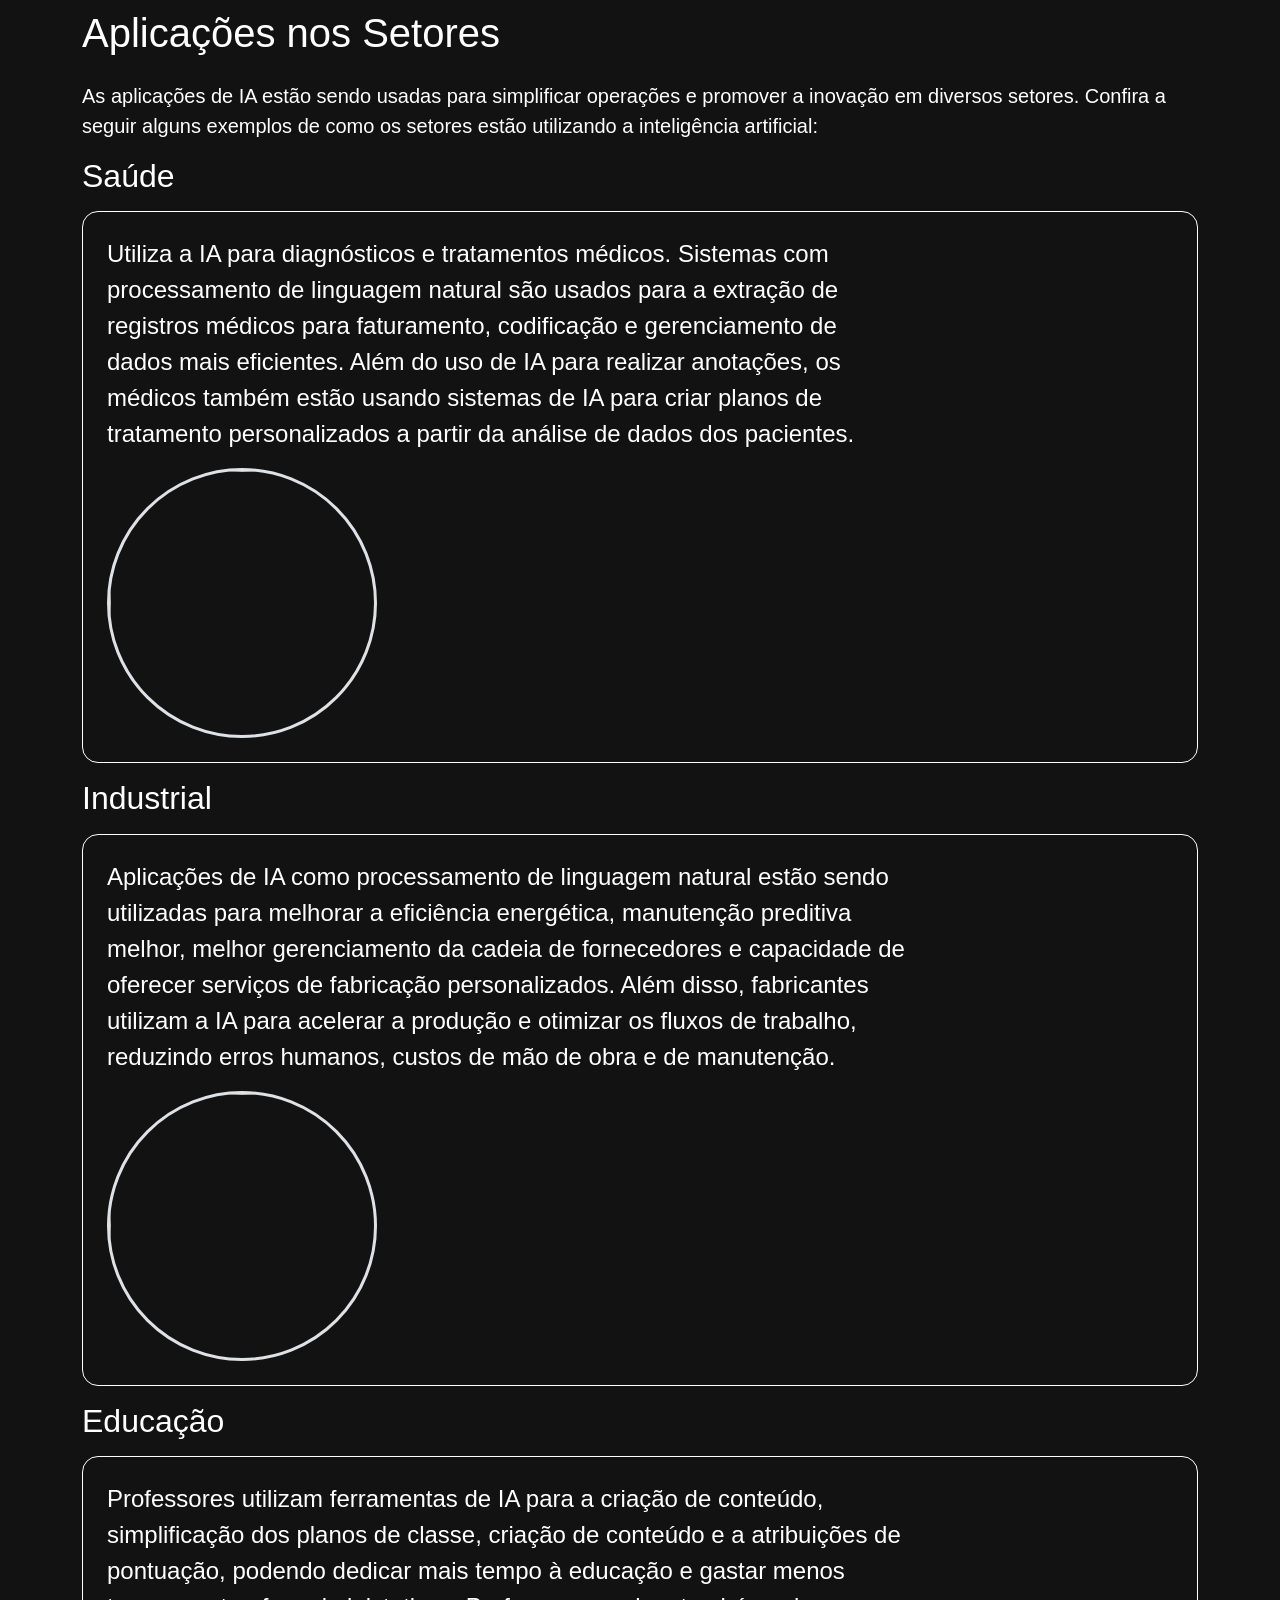
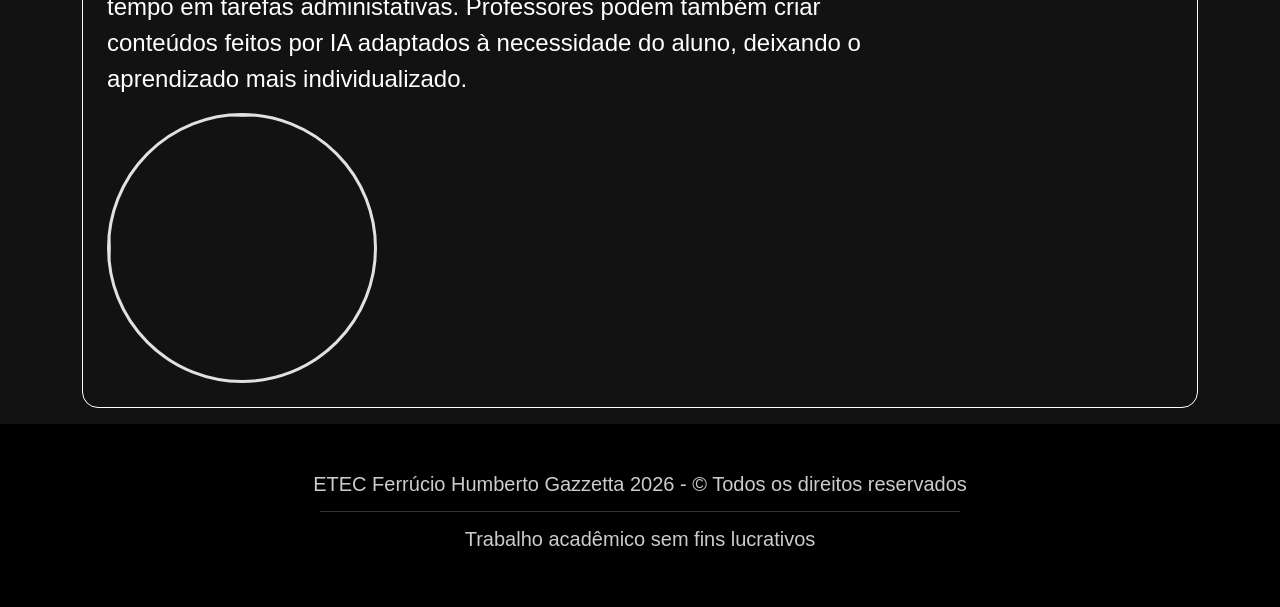
==== commit f4132e84: "Update aplicacoes.html" ====
--- a/aplicacoes.html
+++ b/aplicacoes.html
@@ -115,7 +115,7 @@
 				</div>
 			</section>
 
-			<section id="setores" class="container">
+			<section id="setores" class="container mb-3">
 				<h1 class="mt-5 mb-4">Aplicações nos Setores</h1>
 				<p class="my-3 fs-5 fw-light">As aplicações de IA estão sendo usadas para simplificar operações e promover a inovação em diversos setores. Confira a seguir alguns exemplos de como os setores estão utilizando a inteligência artificial:</p>
 				<div class="clearfix">
--- a/style.css
+++ b/style.css
@@ -226,7 +226,7 @@
 -----------------CARROSSEL---------------------*/
 
 .carousel-item {
-    height: 500px; 
+    height: 700px; 
     background-color: #0b0b0e;
 }
 
@@ -992,29 +992,26 @@
 
 .card-img-top{
 	height: 55vh;
+	object-fit: cover;
 }
 /*---------------------ancora-------------------*/
 
 
-/* Rolagem suave para toda a página ao clicar no link */
 html {
   scroll-behavior: smooth;
 }
 
-/* Estilização da âncora flutuante */
 .btn-ancora {
   position: fixed;
   bottom: 40px; /* Distância do fundo da janela (evita colar no footer) */
   right: 30px;  /* Distância da borda direita */
   z-index: 999; /* Garante que fique por cima do conteúdo */
  
-  /* Começa oculto com efeito de transição suave */
   opacity: 0;
   visibility: hidden;
   transition: opacity 0.3s ease, visibility 0.3s ease, transform 0.2s ease;
 }
 
-/* Tamanho da imagem da âncora */
 .btn-ancora img {
   width: 50px;   /* Ajuste para o tamanho desejado */
   height: 50px;  /* Ajuste para o tamanho desejado */
@@ -1022,13 +1019,12 @@
   display: block;
 }
 
-/* Classe aplicada pelo JS quando a página for rolada */
+
 .btn-ancora.visivel {
   opacity: 1;
   visibility: visible;
 }
 
-/* Efeito visual ao passar o mouse (opcional) */
 .btn-ancora:hover {
   transform: translateY(-4px);
 }
@@ -1154,14 +1150,13 @@
     background-color: #00a8ff !important;
 }
 
-/* Base Timeline Line Setup */
+
 .timeline-line {
     position: absolute;
-    background-color: #b3b3b3; /* Bootstrap border color */
+    background-color: #b3b3b3;
     z-index: 0;
   }
-  
-  /* Perfect Circle for Numbers */
+
   .step-badge {
     width: 40px;
     height: 40px;
@@ -1171,16 +1166,13 @@
     font-weight: bold;
     font-size: 1.1rem;
     position: relative;
-    z-index: 2; /* Ensures badges sit firmly above the background line */
+    z-index: 2;
   }
   
-  /* 💻 Desktop Styles (Perfect Horizontal Alignment) */
   @media (min-width: 768px) {
     .timeline-line {
-      /* Anchors line exactly behind the badge row center */
       top: 44px; 
-      /* Trims line ends to keep it strictly within the first and last card centers */
-      left: calc(100% / 6);
+    	left: calc(100% / 6);
       right: calc(100% / 6);
       height: 3px;
       width: auto;
@@ -1188,10 +1180,8 @@
     }
   }
   
-  /* 📱 Mobile Styles (Perfect Vertical Alignment) */
   @media (max-width: 767.98px) {
     .timeline-line {
-      /* Runs line smoothly from the first card's badge top to the last card's badge */
       top: 44px;
       bottom: 44px;
       left: 50%;
@@ -1199,4 +1189,4 @@
       width: 3px;
       height: auto;
     }
-  }+  }
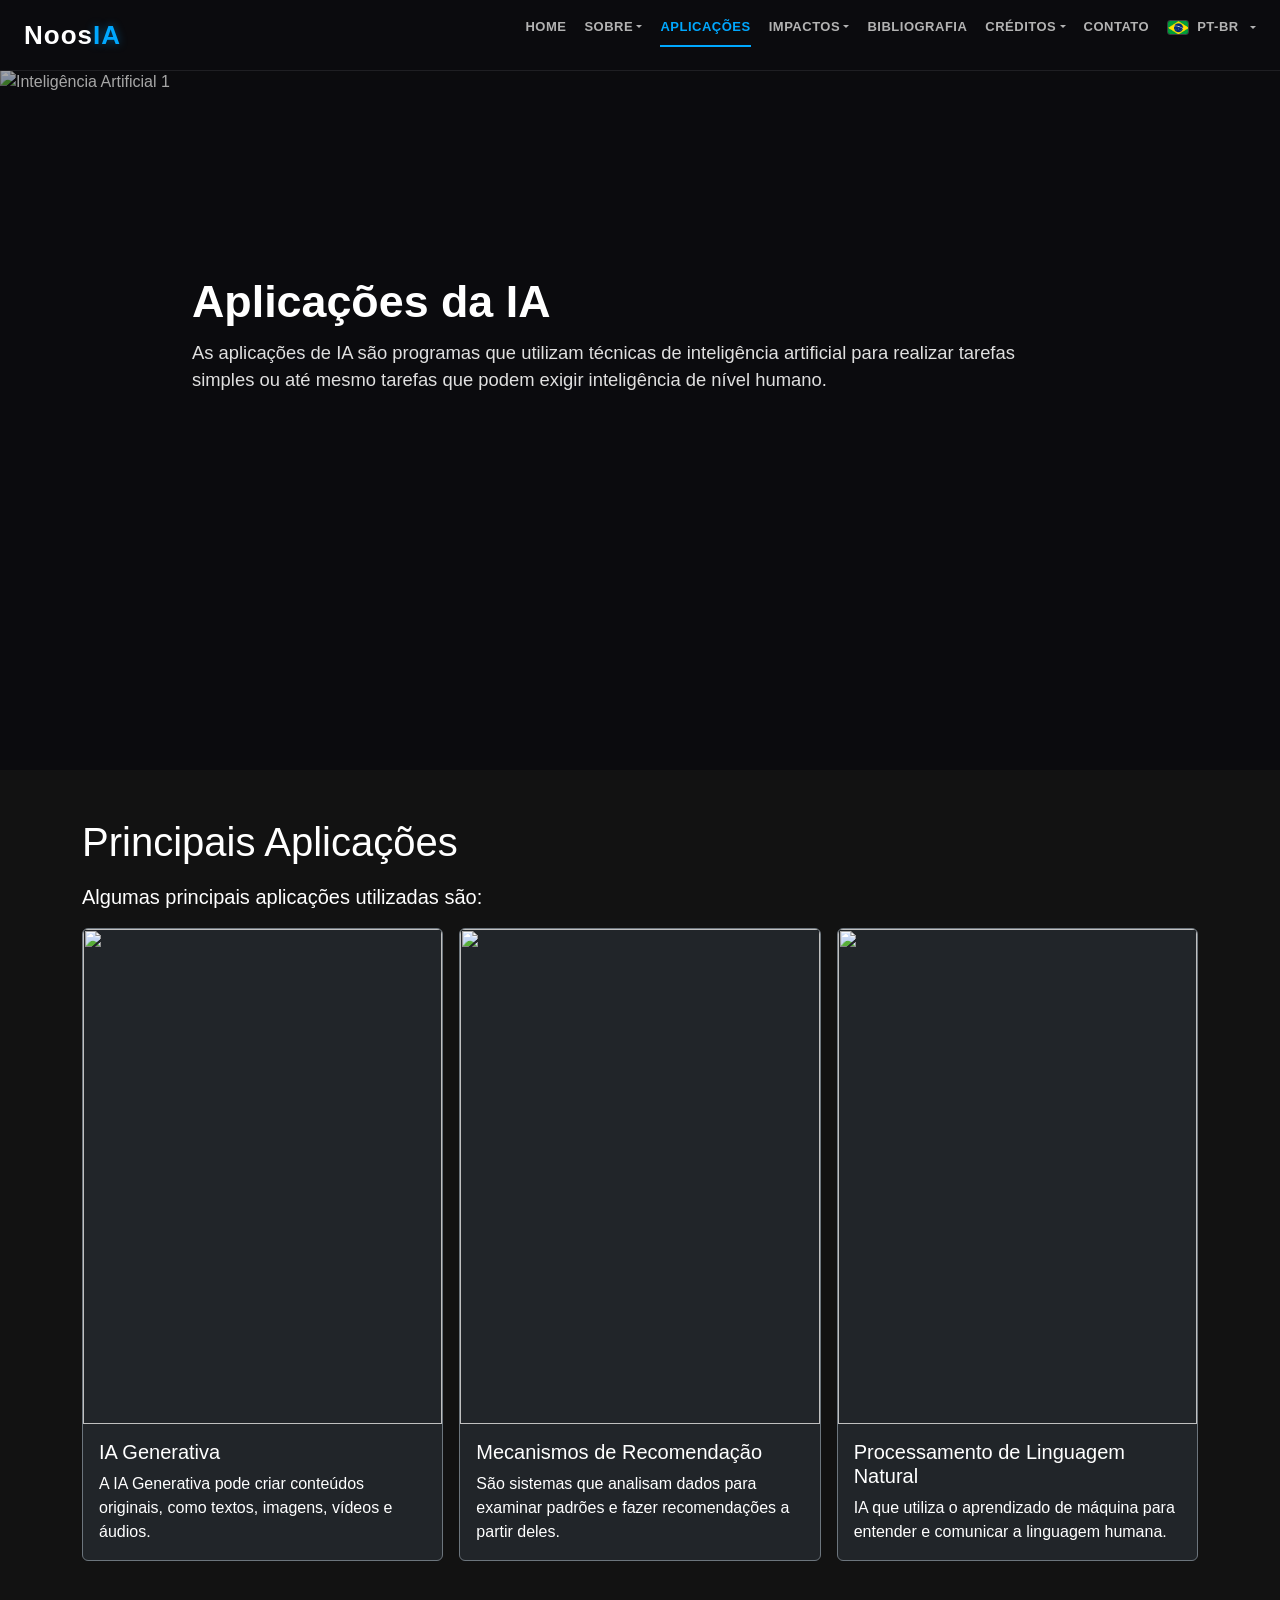
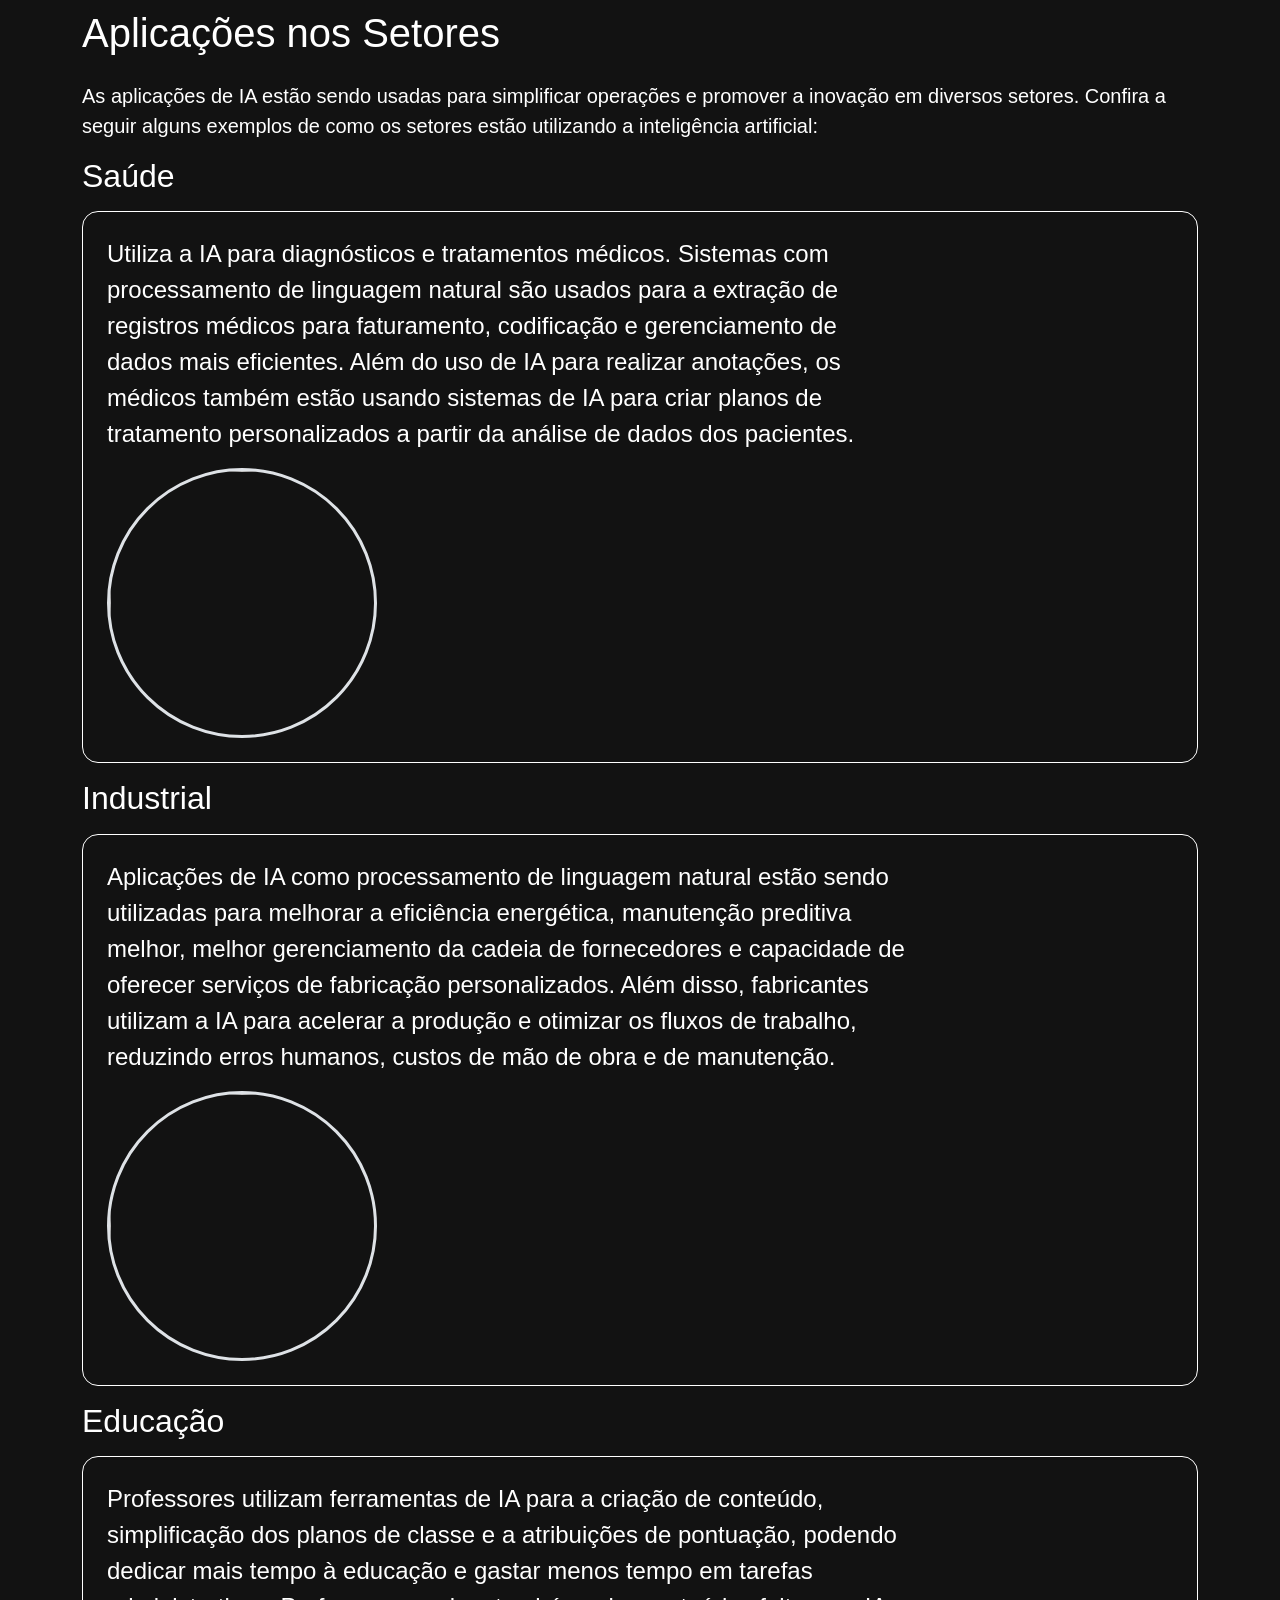
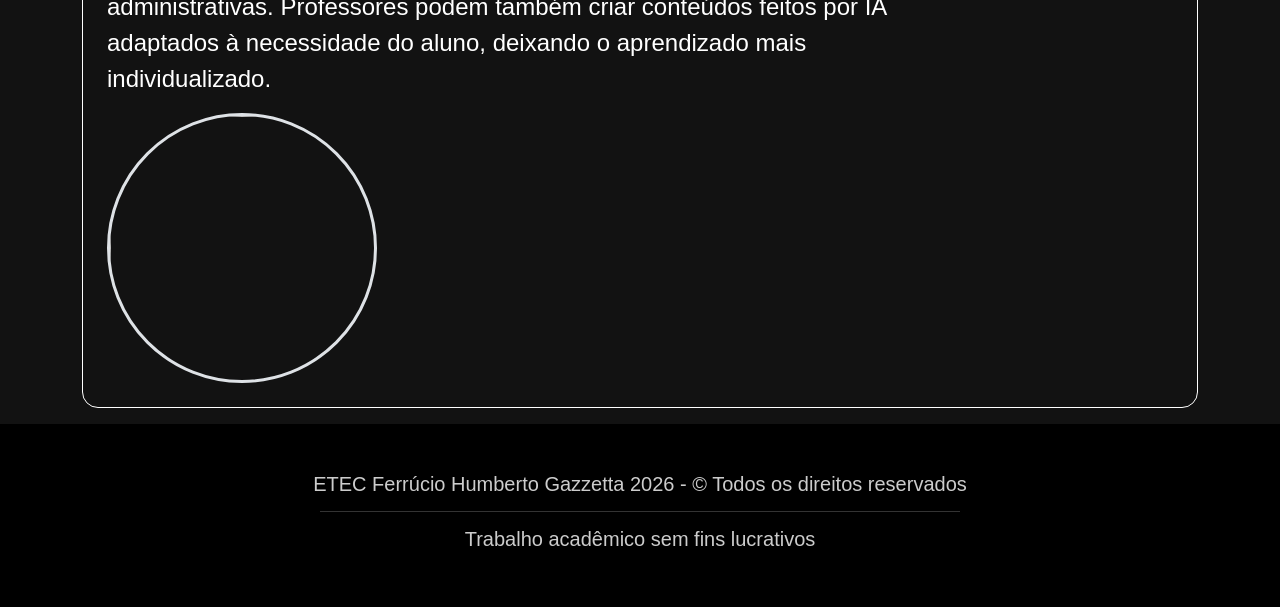
==== commit a04f7652: "Update aplicacoes.html" ====
--- a/aplicacoes.html
+++ b/aplicacoes.html
@@ -133,7 +133,7 @@
 
 					<h2 class="my-3">Educação</h2>
 					<div class="d-flex flex-wrap align-items-center justify-content-between border border-white p-4 rounded-4">
-						<p class="fs-4 w-75 float-lg-end justify-self-center">Professores utilizam ferramentas de IA para a criação de conteúdo, simplificação dos planos de classe, criação de conteúdo e a atribuições de pontuação, podendo dedicar mais tempo à educação e gastar menos tempo em tarefas administativas. Professores podem também criar conteúdos feitos por IA adaptados à necessidade do aluno, deixando o aprendizado mais individualizado.</p>
+						<p class="fs-4 w-75 float-lg-end justify-self-center">Professores utilizam ferramentas de IA para a criação de conteúdo, simplificação dos planos de classe e a atribuições de pontuação, podendo dedicar mais tempo à educação e gastar menos tempo em tarefas administrativas. Professores podem também criar conteúdos feitos por IA adaptados à necessidade do aluno, deixando o aprendizado mais individualizado.</p>
 						<img class="flex-lg-start rounded-circle border border-3" src="https://images.unsplash.com/photo-1786667395410-7bc4df5d7569?q=80&w=880&auto=format&fit=crop&ixlib=rb-4.1.0&ixid=M3wxMjA3fDB8MHxwaG90by1wYWdlfHx8fGVufDB8fHx8fA%3D%3D">
 					</div>
 				</div>
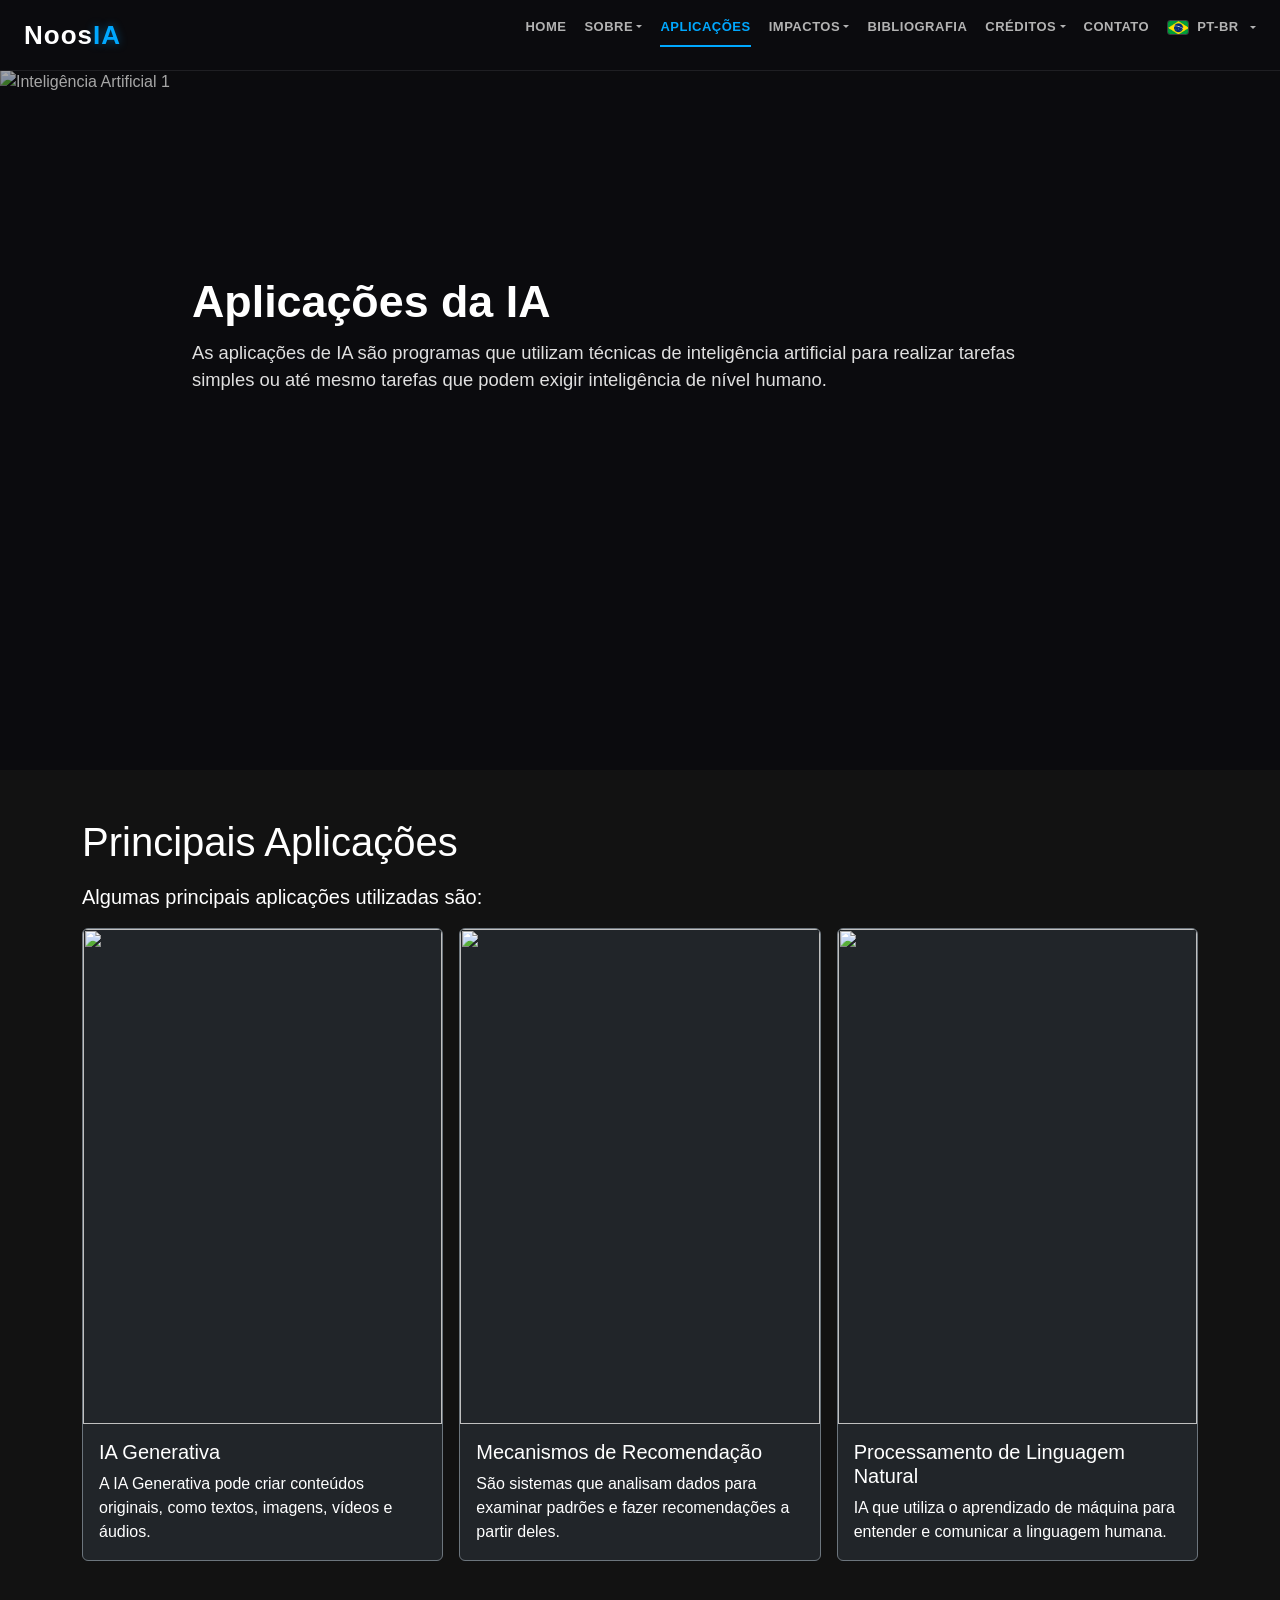
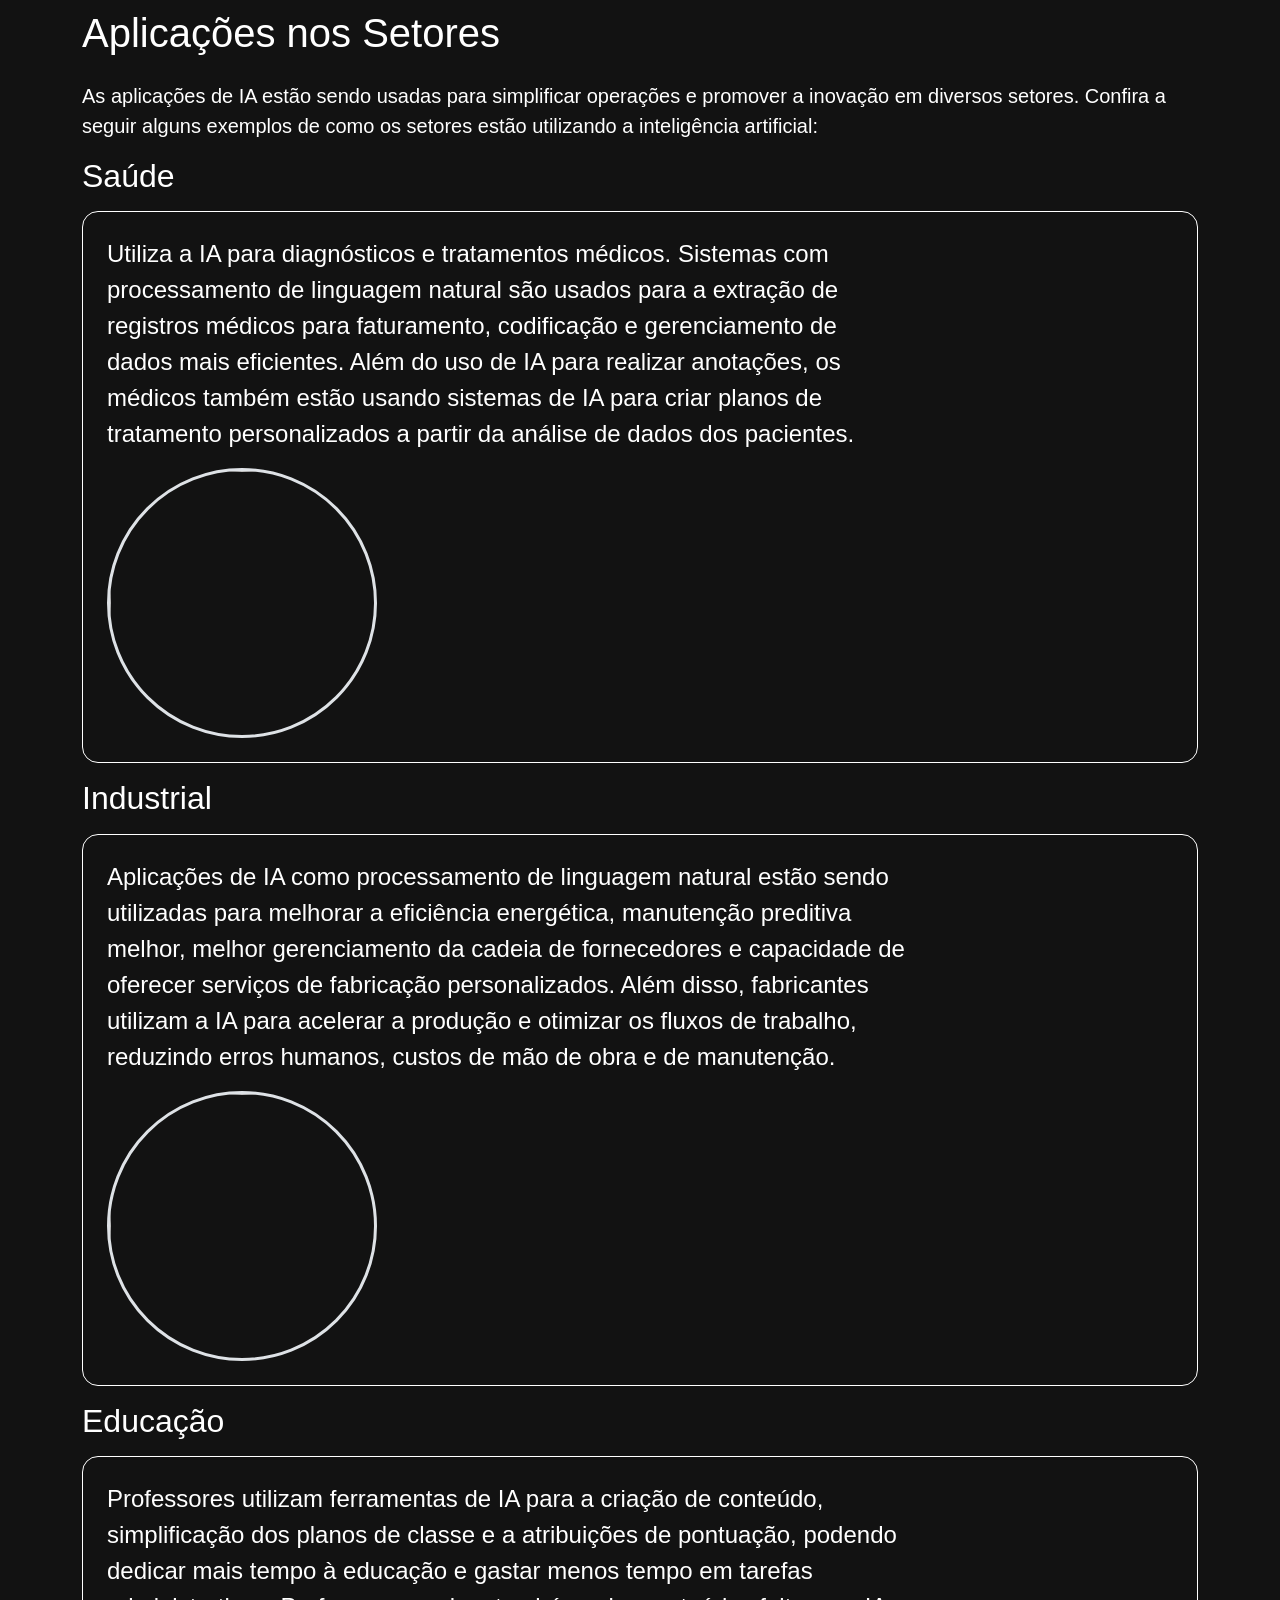
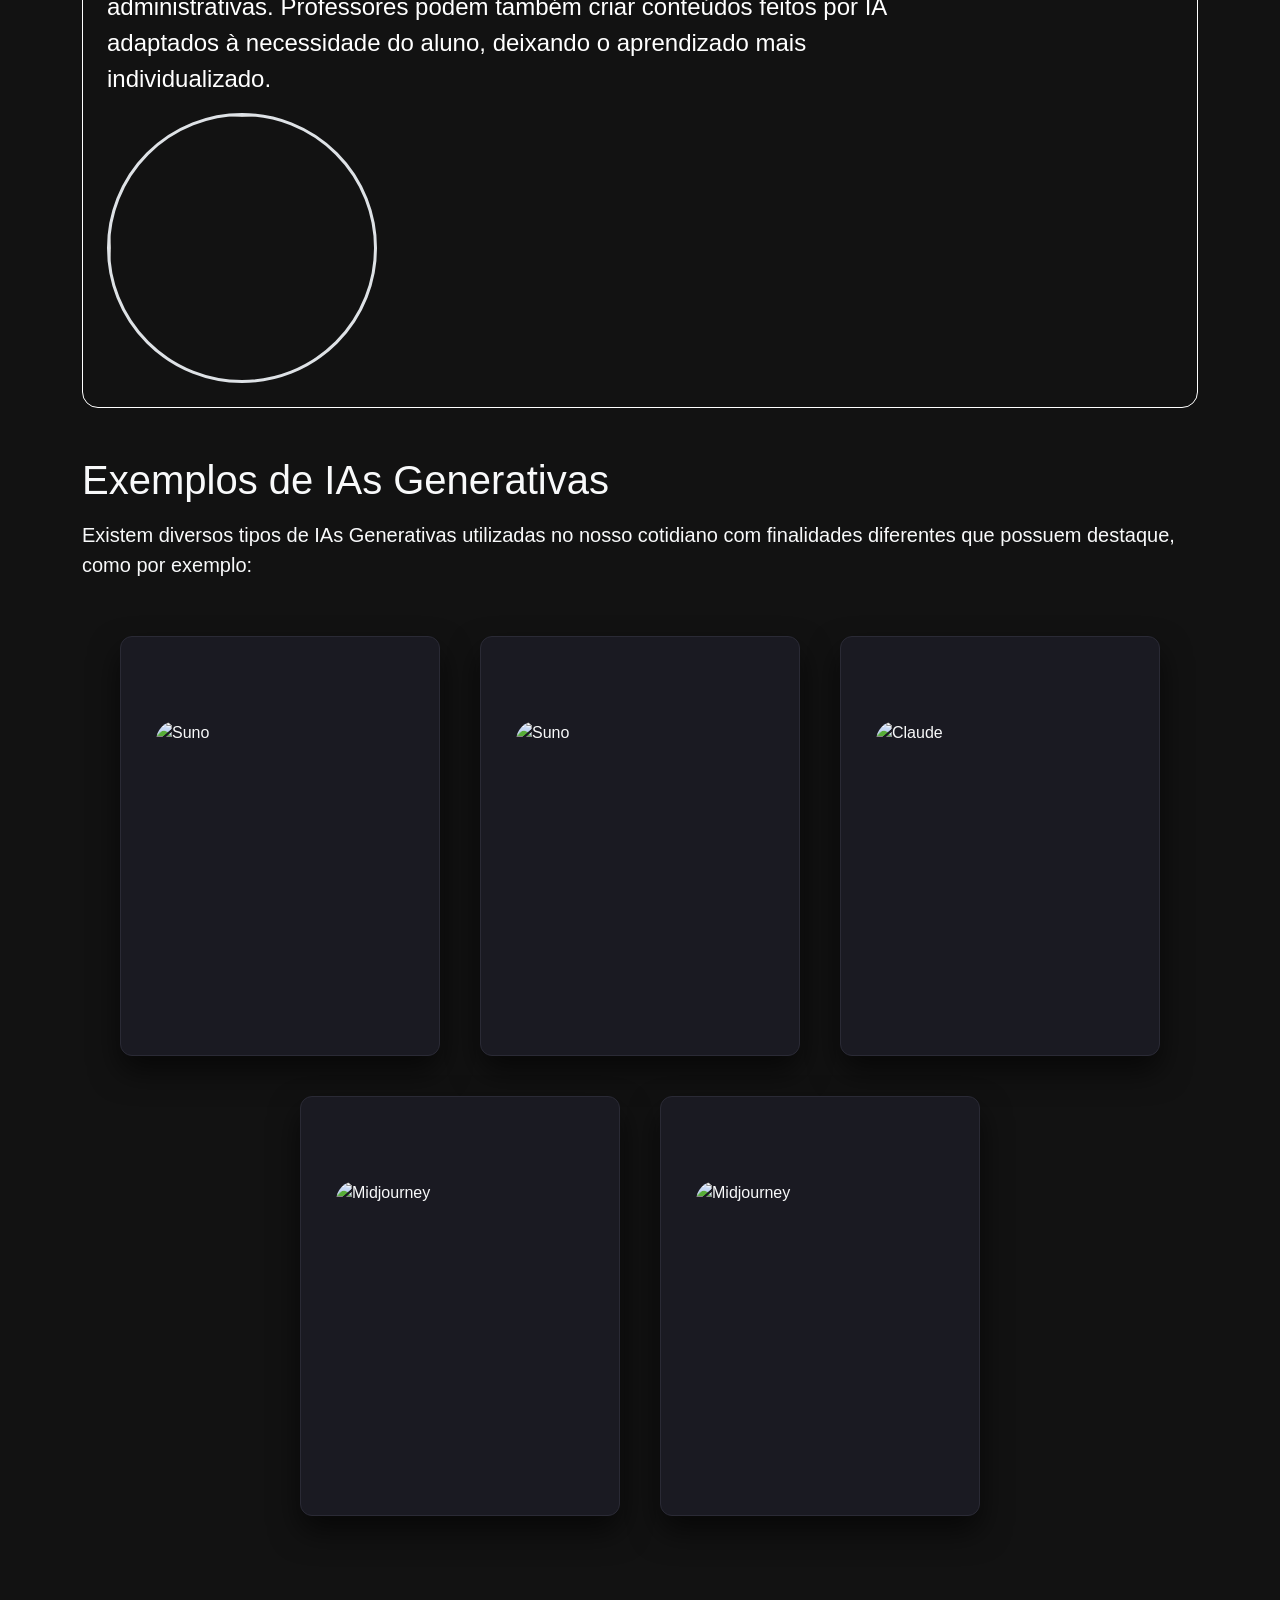
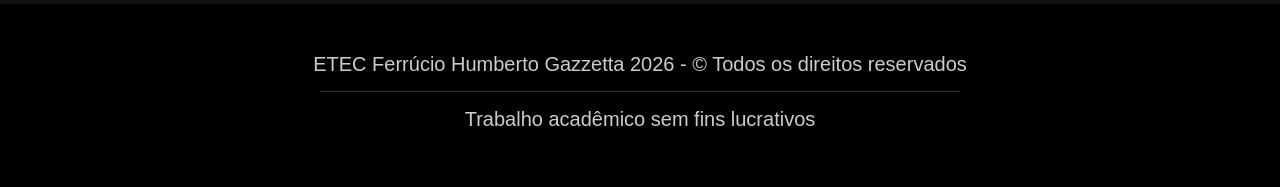
==== commit 60360ef0: "Update aplicacoes.html" ====
--- a/aplicacoes.html
+++ b/aplicacoes.html
@@ -138,6 +138,83 @@
 					</div>
 				</div>
 			</section>
+			
+			<section class="container my-5">
+				<div class="text-light">
+					<h1 class="mb-3">Exemplos de IAs Generativas</h1>
+					<p class="my-3 fs-5 fw-light">Existem diversos tipos de IAs Generativas utilizadas no nosso cotidiano com finalidades diferentes que possuem destaque, como por exemplo:</p>
+					<div class="cards-container">
+						<div class="card-hover-effect">
+							<div class="face face1">
+								<div class="content">
+									<h2>Suno</h2>
+									<p>Pode produzir músicas e trilhas sonoras.</p>
+								</div>
+							</div>
+							<div class="face face2">
+								<div class="card-img-wrapper">
+									<img src="img/suno.png" alt="Suno">
+								</div>
+							</div>
+						</div>
+						<div class="card-hover-effect">
+							<div class="face face1">
+								<div class="content">
+									<h2>Perplexity</h2>
+									<p>Bom para pesquisas e análises.</p>
+								</div>
+							</div>
+							<div class="face face2">
+								<div class="card-img-wrapper">
+									<img src="img/perplexity.png" alt="Suno">
+								</div>
+							</div>
+						</div>
+						<div class="card-hover-effect">
+							<div class="face face1">
+								<div class="content">
+									<h2>Deepseek</h2>
+									<p>Eficiente em raciocínio lógico e programação.</p>
+								</div>
+							</div>
+							<div class="face face2">
+								<div class="card-img-wrapper">
+									<img src="img/deepseek.png" alt="Claude">
+								</div>
+							</div>
+						</div>
+
+						<div class="card-hover-effect">
+							<div class="face face1">
+								<div class="content">
+									<h2>Midjourney</h2>
+									<p>Bom para produção de imagens.</p>
+								</div>
+							</div>
+							<div class="face face2">
+								<div class="card-img-wrapper">
+									<img src="img/midjourney.png" alt="Midjourney">
+								</div>
+							</div>
+						</div>
+
+						<div class="card-hover-effect">
+							<div class="face face1">
+								<div class="content">
+									<h2>Lumen5</h2>
+									<p>Bom para produção de vídeos.</p>
+								</div>
+							</div>
+							<div class="face face2">
+								<div class="card-img-wrapper">
+									<img src="img/lumen5.png" alt="Midjourney">
+								</div>
+							</div>
+						</div>
+					</div>
+				</div>
+			</section>
+
 			<a href="#topo" id="btn-ancora" class="btn-ancora" title="Voltar ao topo">
 				<img src="img/ancora.png" alt="Voltar ao topo">
 			</a>
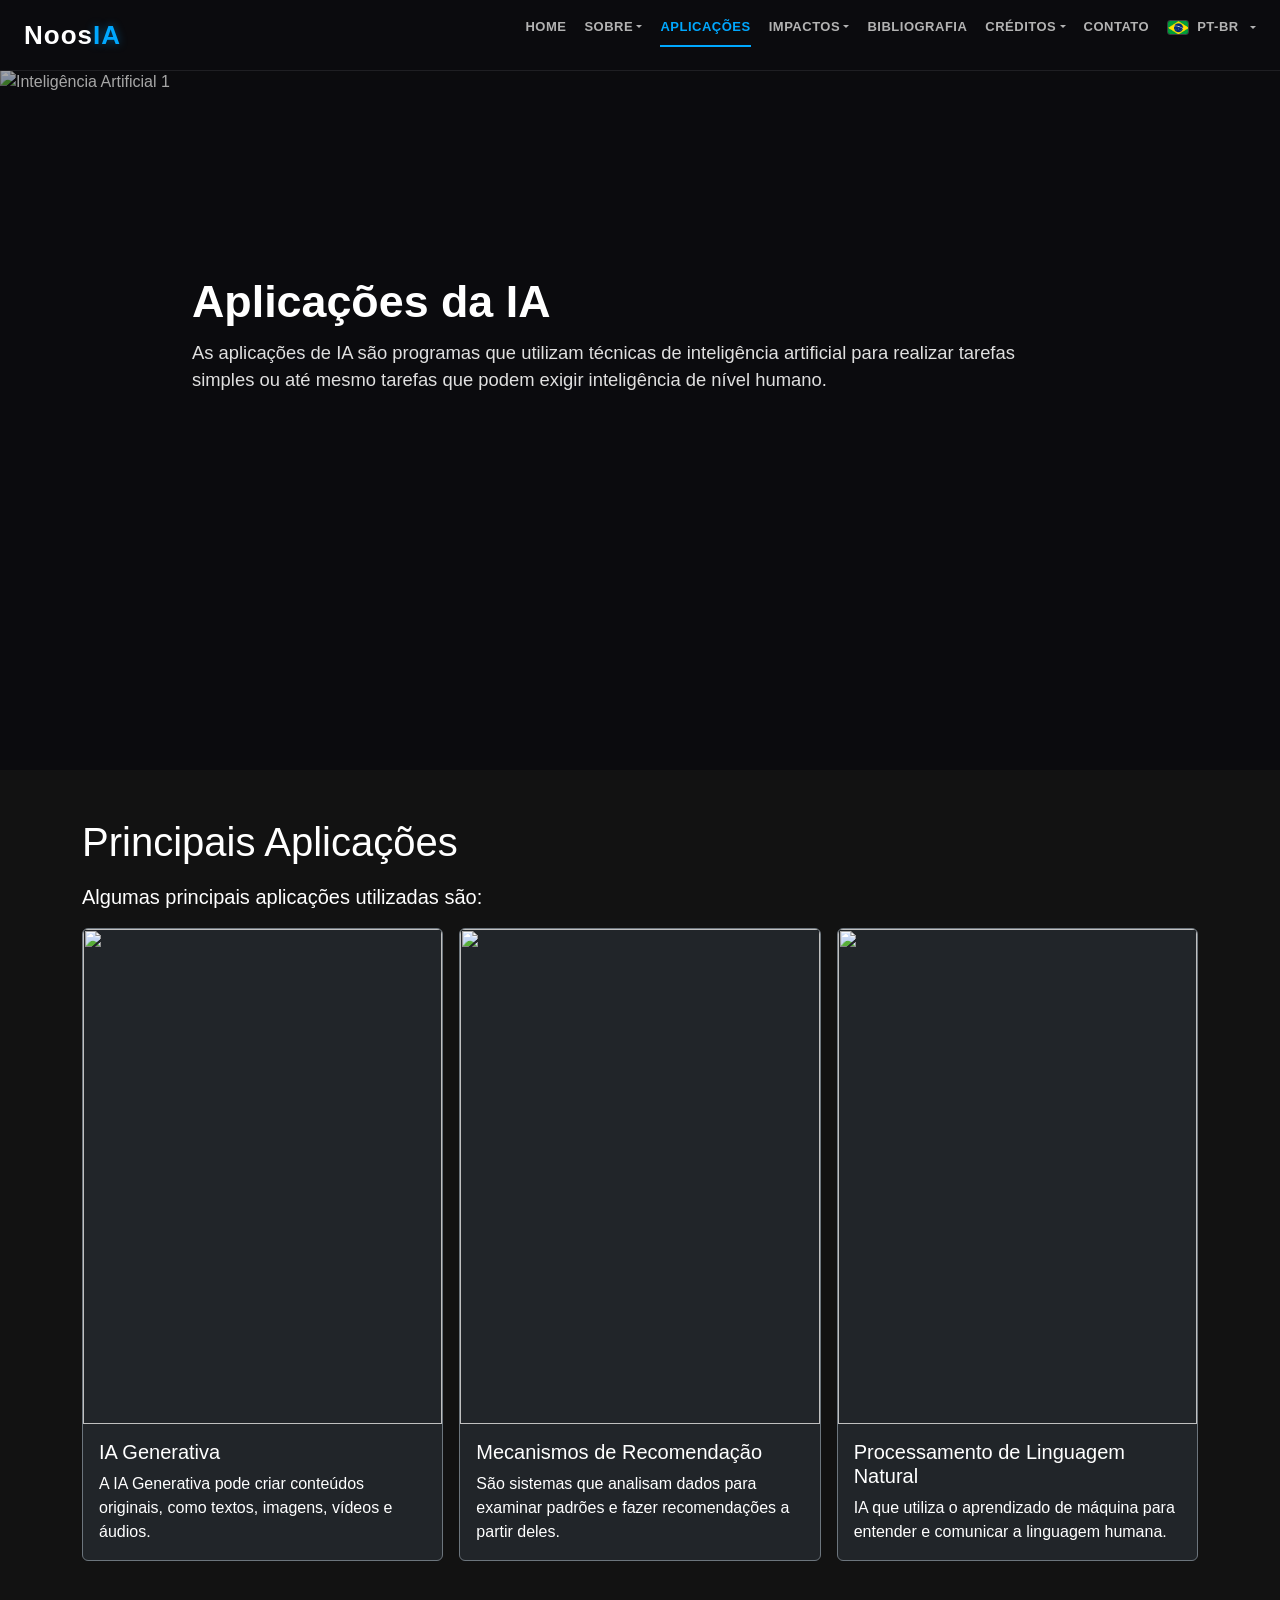
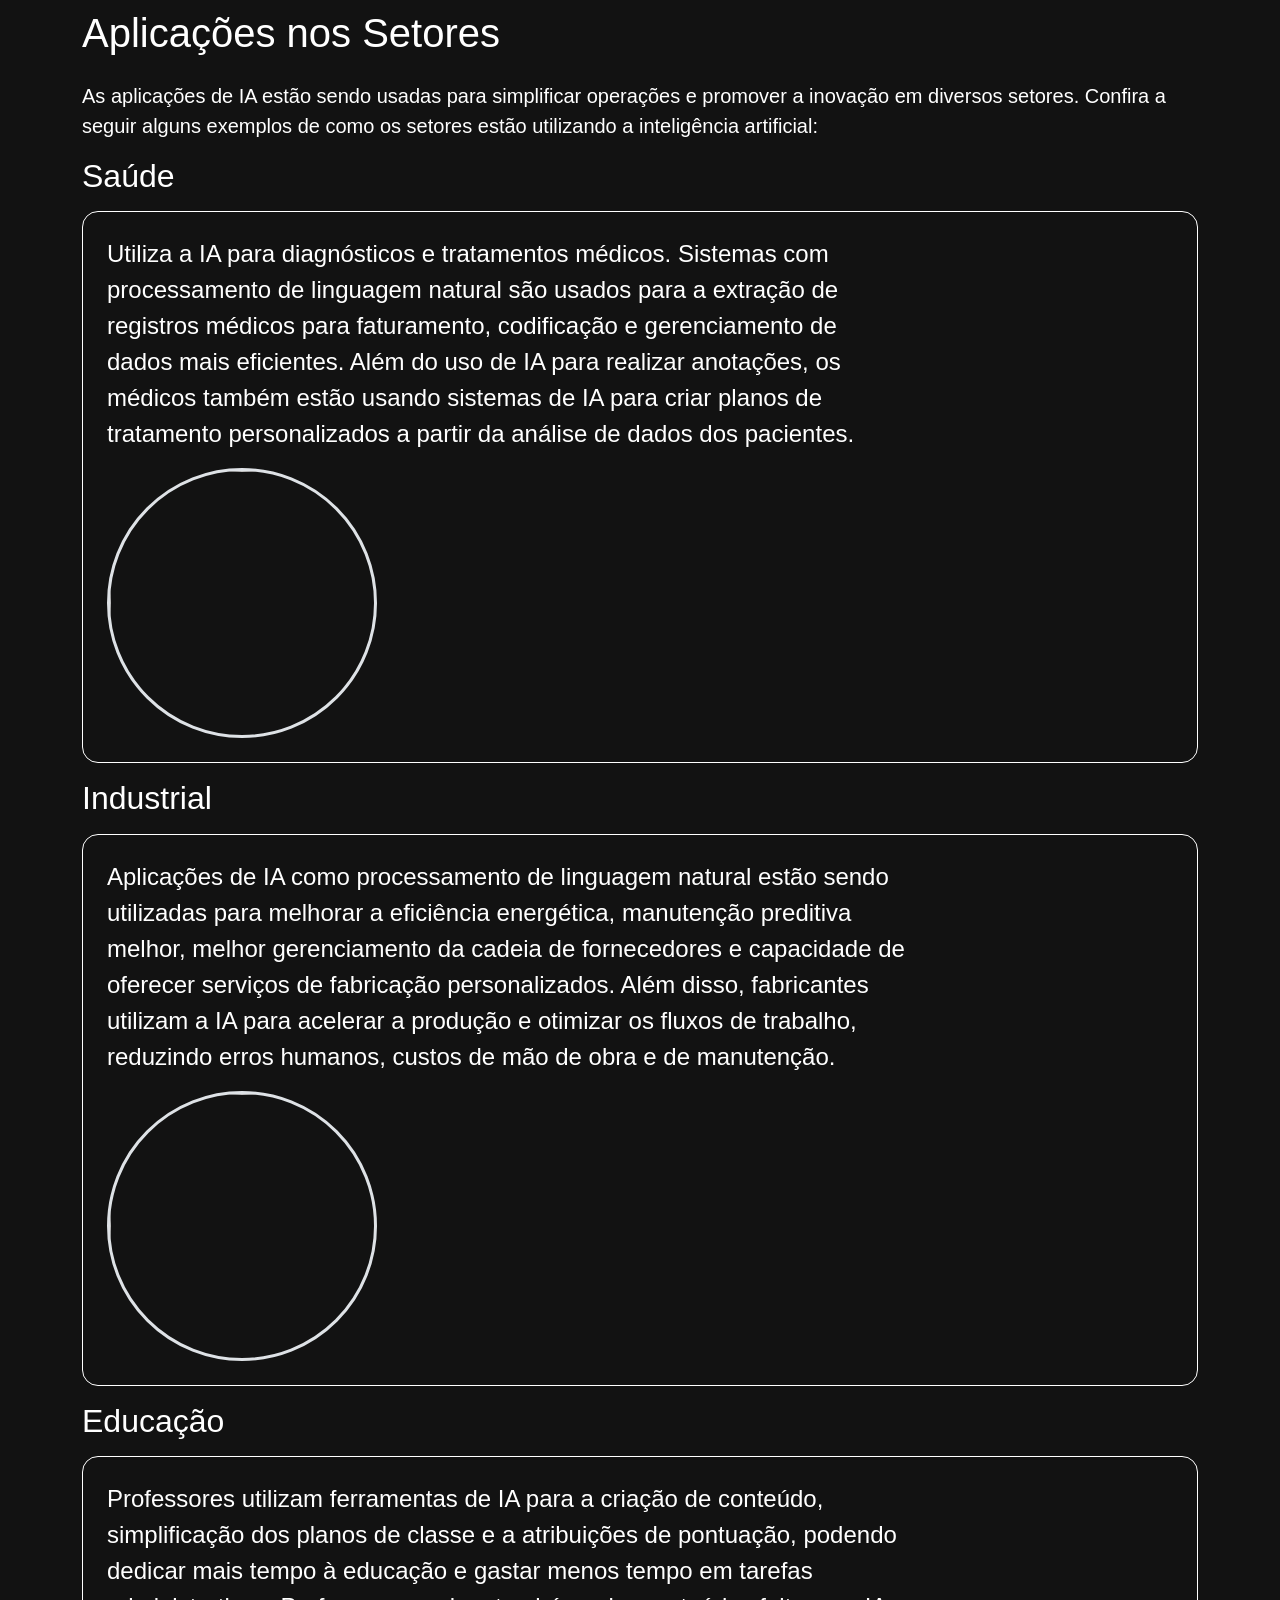
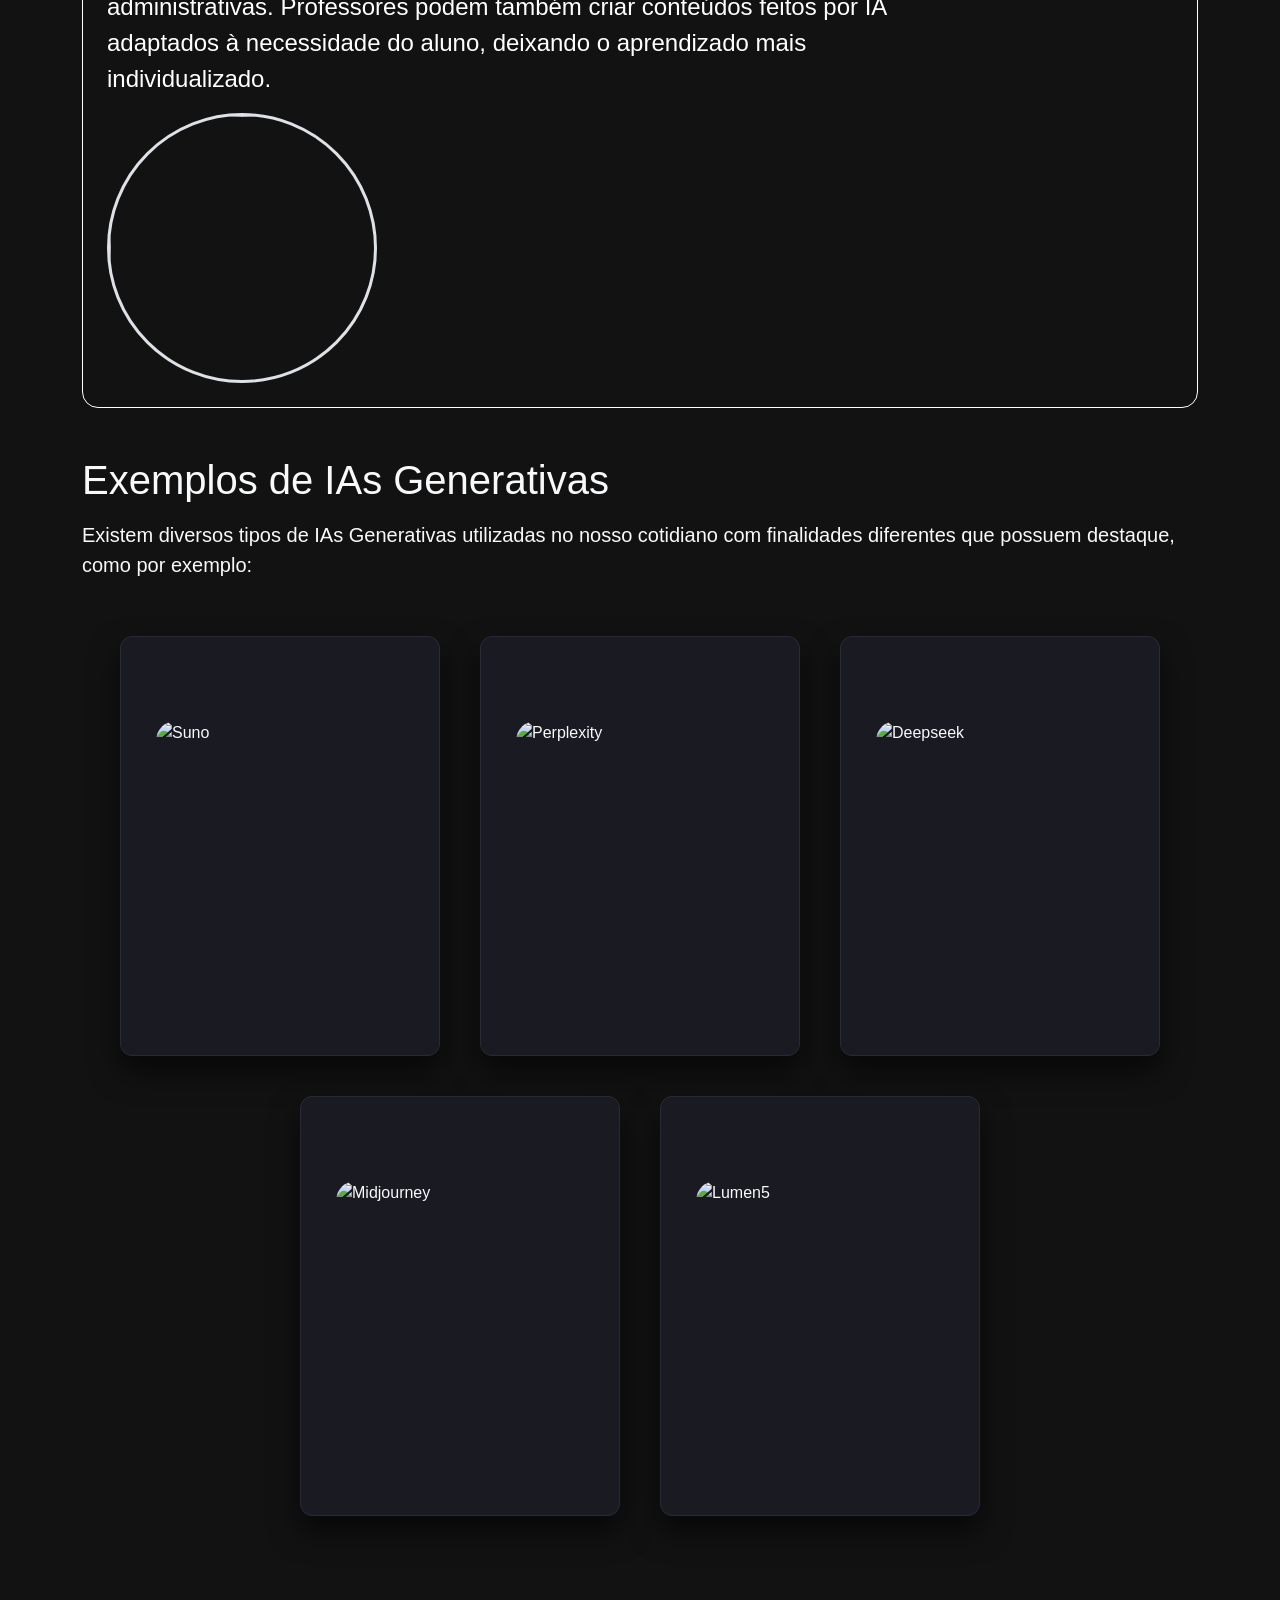
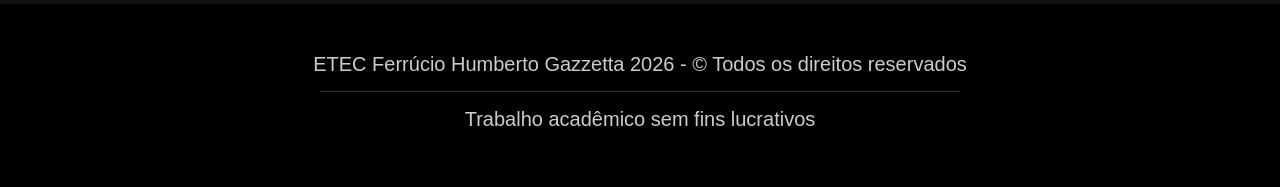
==== commit 964b218f: "Update aplicacoes.html" ====
--- a/aplicacoes.html
+++ b/aplicacoes.html
@@ -166,7 +166,7 @@
 							</div>
 							<div class="face face2">
 								<div class="card-img-wrapper">
-									<img src="img/perplexity.png" alt="Suno">
+									<img src="img/perplexity.png" alt="Perplexity">
 								</div>
 							</div>
 						</div>
@@ -179,7 +179,7 @@
 							</div>
 							<div class="face face2">
 								<div class="card-img-wrapper">
-									<img src="img/deepseek.png" alt="Claude">
+									<img src="img/deepseek.png" alt="Deepseek">
 								</div>
 							</div>
 						</div>
@@ -207,7 +207,7 @@
 							</div>
 							<div class="face face2">
 								<div class="card-img-wrapper">
-									<img src="img/lumen5.png" alt="Midjourney">
+									<img src="img/lumen5.png" alt="Lumen5">
 								</div>
 							</div>
 						</div>
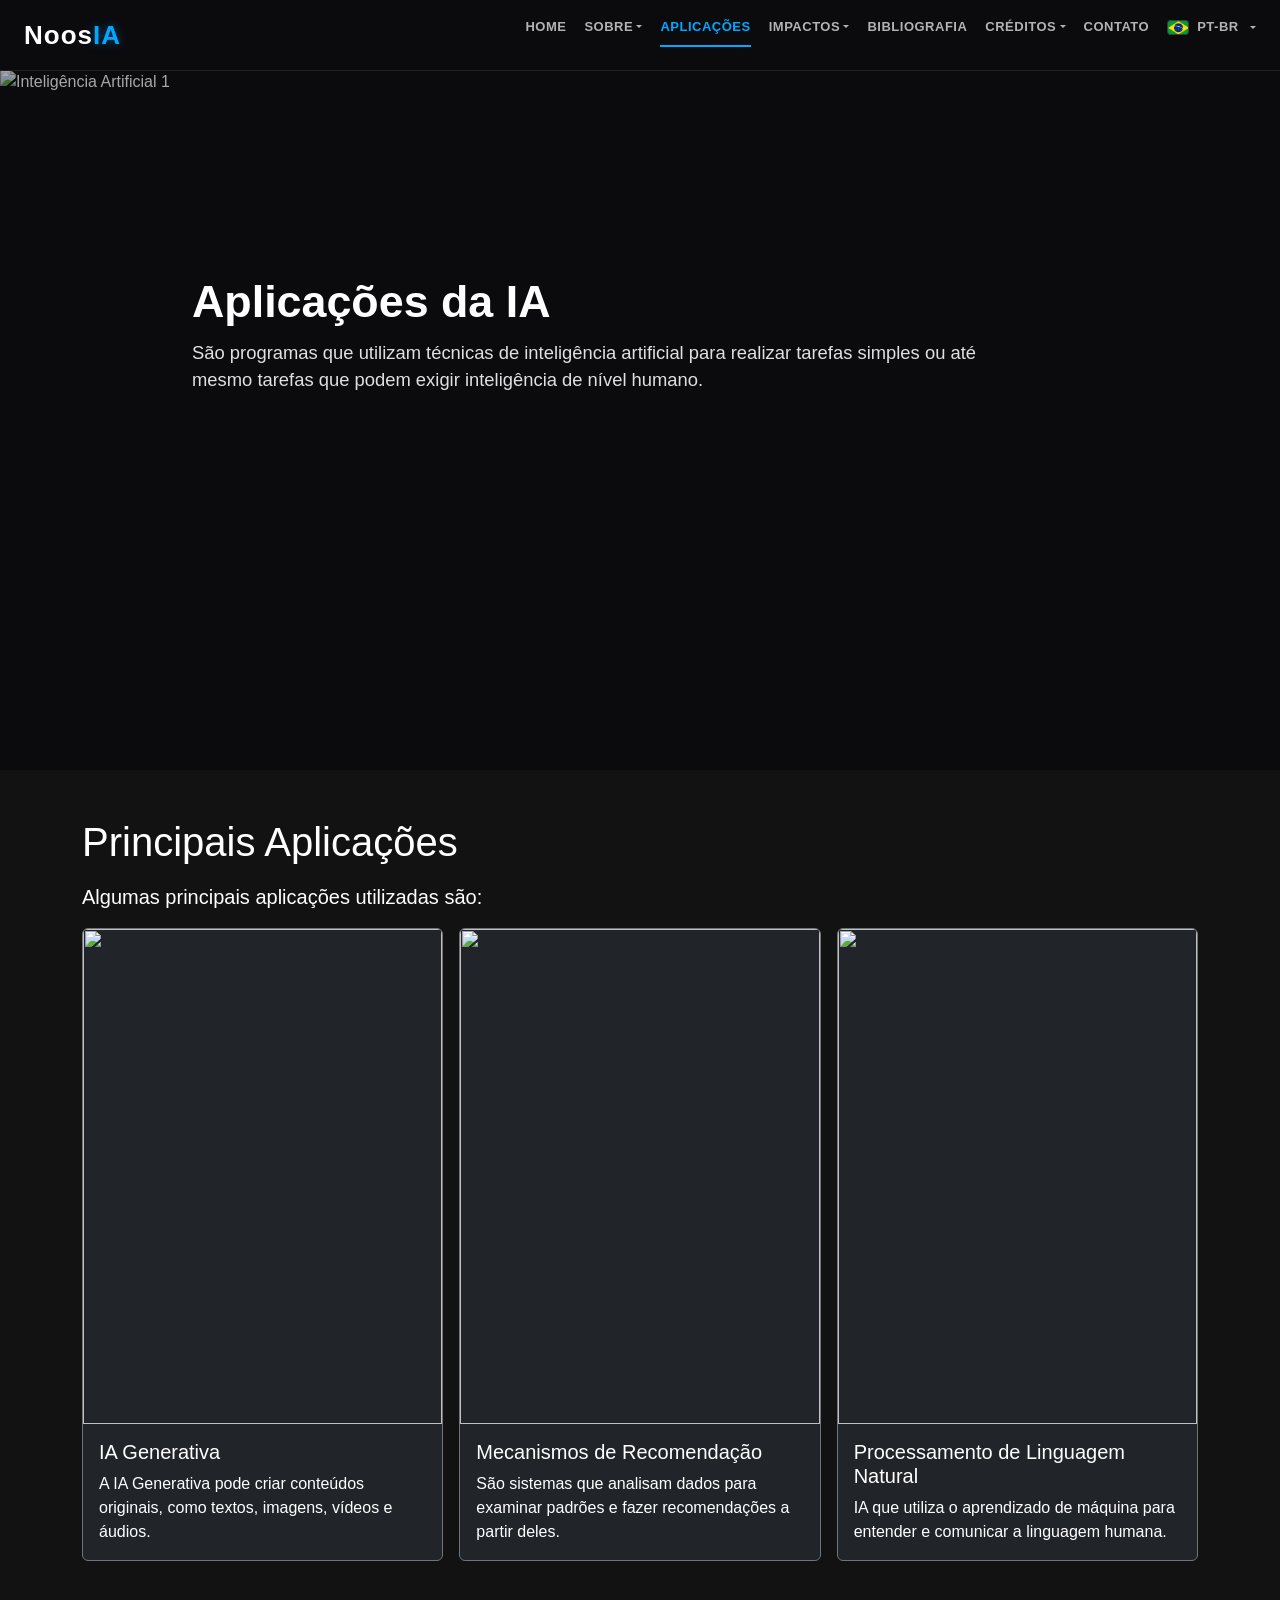
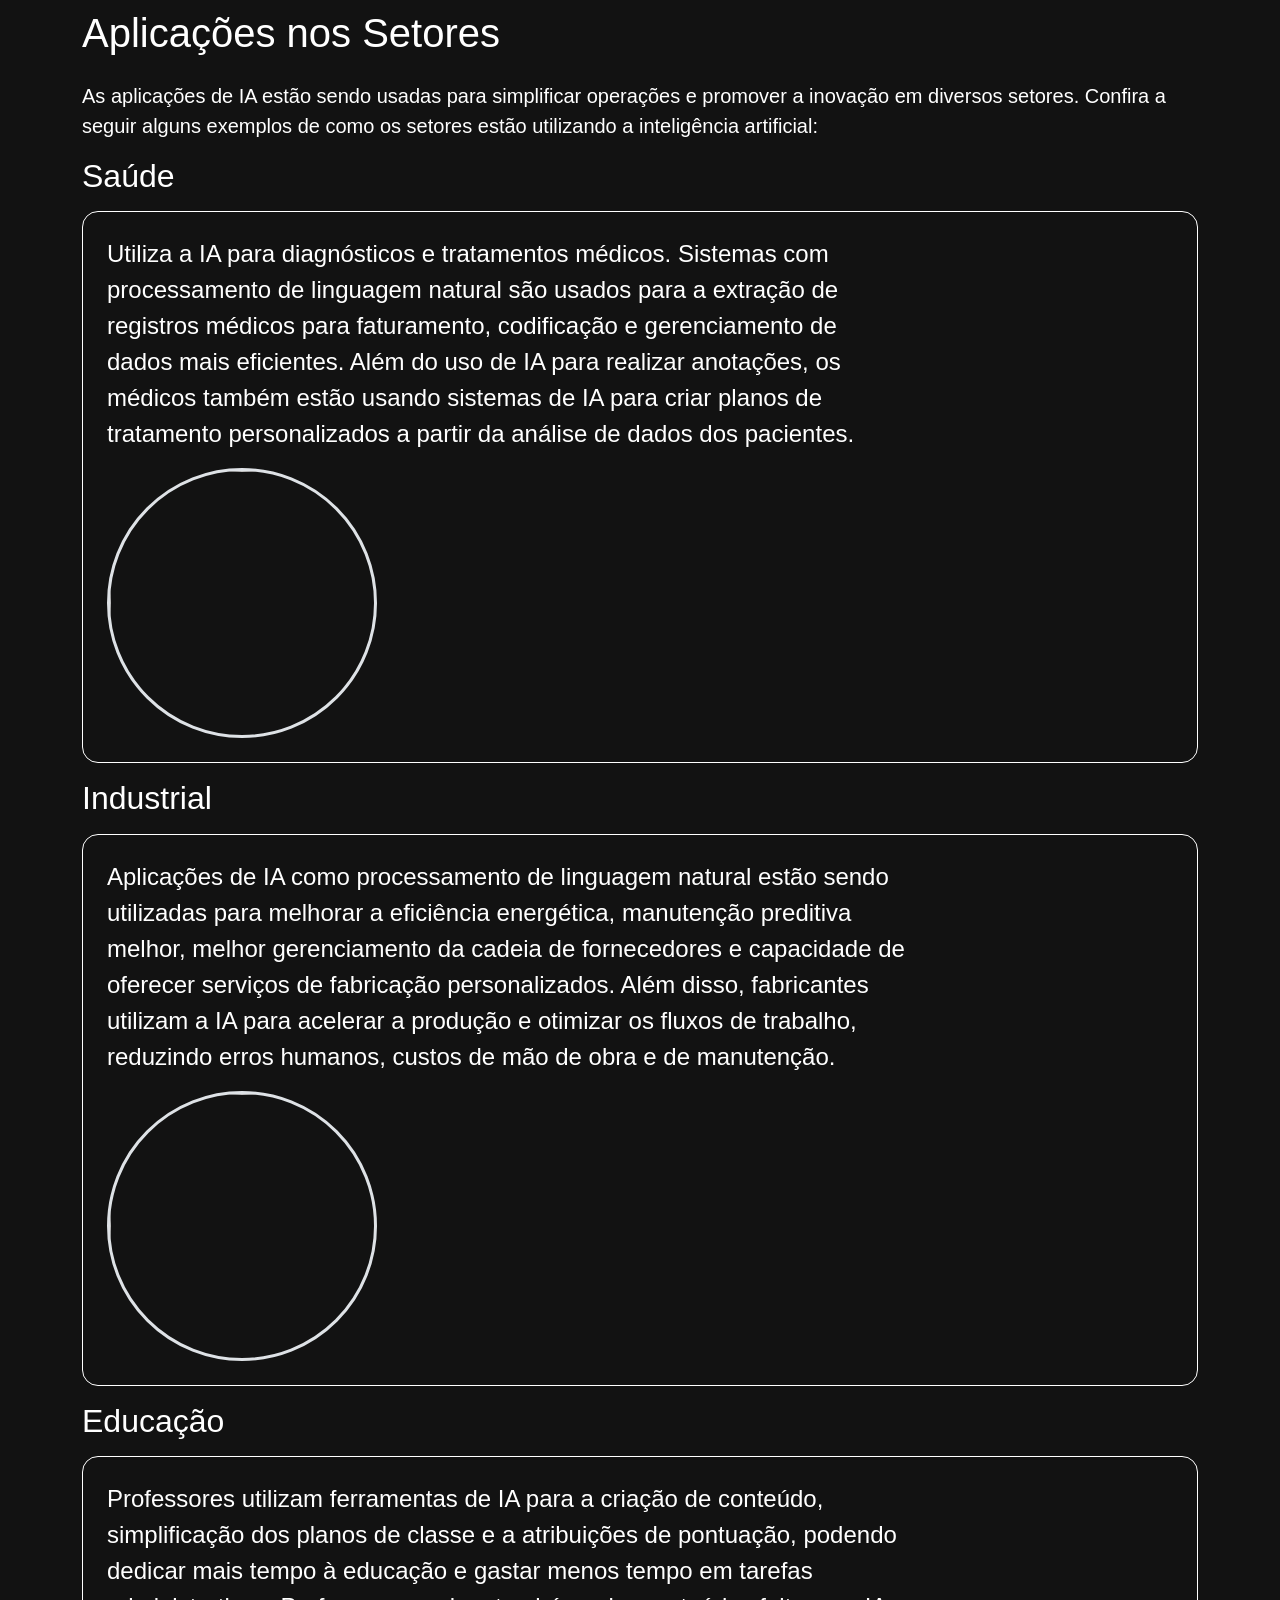
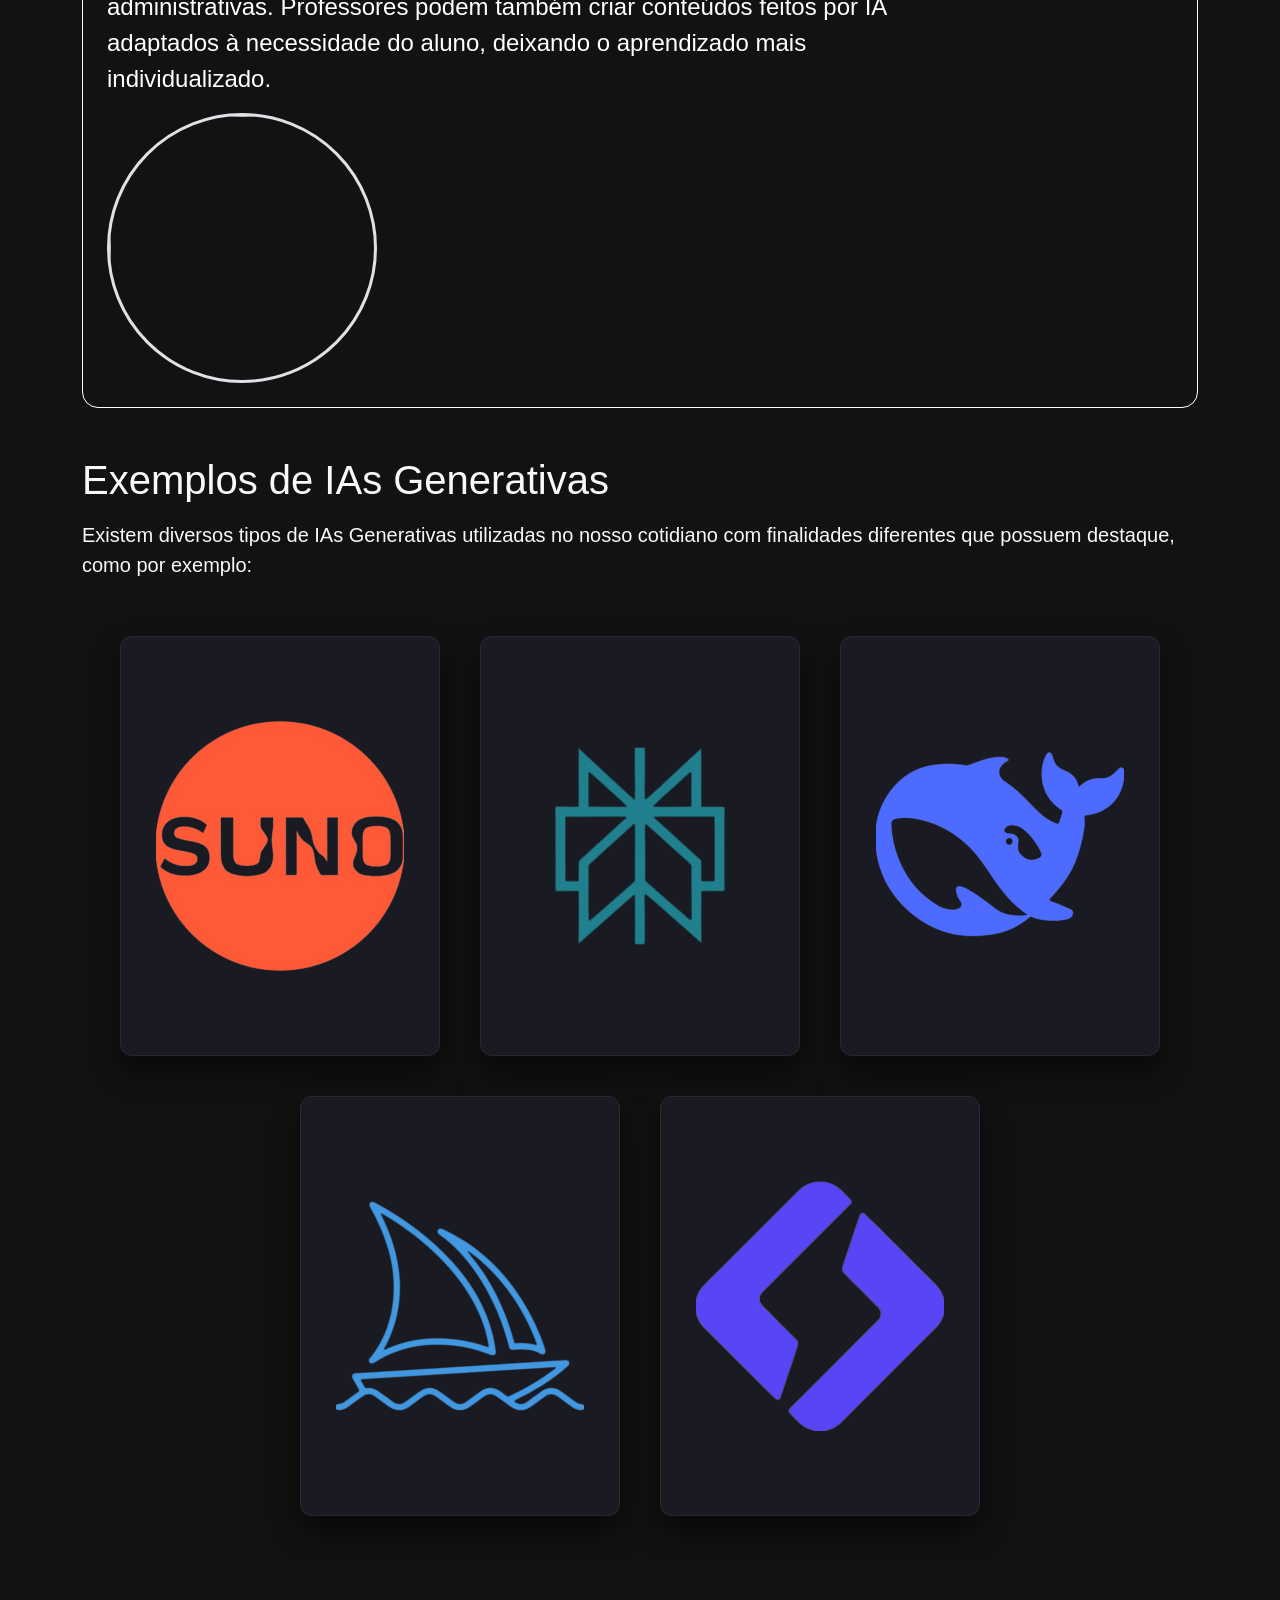
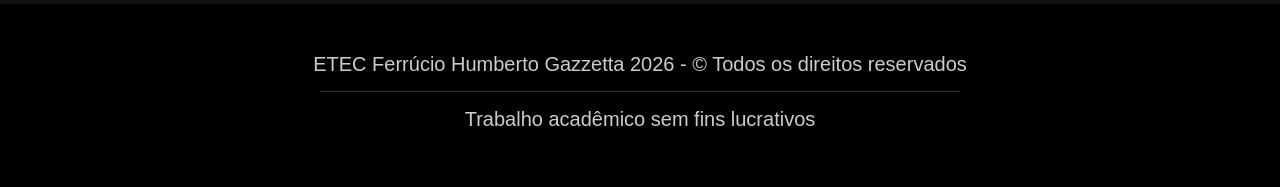
==== commit 7aef50db: "Update aplicacoes.html" ====
--- a/aplicacoes.html
+++ b/aplicacoes.html
@@ -72,7 +72,7 @@
 							<img src="https://images.unsplash.com/photo-1773332611628-9e1bdce4881b?q=80&w=1170&auto=format&fit=crop&ixlib=rb-4.1.0&ixid=M3wxMjA3fDF8MHxwaG90by1wYWdlfHx8fGVufDB8fHx8fA%3D%3D" class="d-block w-100 carousel-img" alt="Inteligência Artificial 1">
 							<div class="carousel-caption">
 								<h5>Aplicações da IA</h5>
-								<p>As aplicações de IA são programas que utilizam técnicas de inteligência artificial para realizar tarefas simples ou até mesmo tarefas que podem exigir inteligência de nível humano.</p>
+								<p>São programas que utilizam técnicas de inteligência artificial para realizar tarefas simples ou até mesmo tarefas que podem exigir inteligência de nível humano.</p>
 							</div>
 						</div>
 					</div>
--- a/style.css
+++ b/style.css
@@ -633,7 +633,7 @@
 
 .col-about {
     border-left: 2px solid #00a8ff;
-    overflow: auto;
+    overflow: visible;
 }
 
 .orientador {
@@ -1030,102 +1030,100 @@
 }
 
 /*-------------------------sobre-------------------*/
-.oque-texto{
-    width:50%;
-    float:left;
-}
-
-.oque-texto .card{
-    background-color:#1f1f26;
-    color:#fff;
-    border:1px solid #d1d1d6;
-}
-
-.oque-cards{
-    width:40%;
-    float:right;
-}
-
-.oque-cards .row .col{
-    aspect-ratio: 3/2;
-}
-
-
-.oque-cards .row .col .card-body{
-    background-color:#fff;
-    color:#1f1f26;
-    border-radius:10px;
-    height:100%;
-    padding:1rem;
-}
-
-.oque-cards .row .col .card1 .card-body{
-    background-color:#00a8ff;
-    color:#1f1f26;
-}
-
-.oque-cards .row .col .card2 .card-body{
-    background-color: #1f1f26;
-    color:#fff;
-}
-
-.oque-cards .row .col .card3 .card-body{
-    background-color:#fff;
-    color:#1f1f26;
-}
-
-.oque-cards .row .col .card4 .card-body{
-    background-color:#2b6cb0;
-    color:#fff;
-}
-
-@media (max-width: 768px) {
-    .oque-texto, .oque-cards {
-        width: 90%;
-        float: none;
-        margin:1rem auto;
-        font-size:1rem;
-        line-height:1.5rem;
-    }
-}
-
-@media (min-width: 769px) and (max-width: 992px) {
-    .oque-texto {
-        width: 100%;
-        float: none;
-    }
-    .oque-cards{
-        float:none;
-        width:100%;
-    }
-
-}
-
-@media (min-width: 993px){
-    .oque-cards .card-text{
-        font-size:1rem;
-        line-height:1.5rem;
-    }
-    .oque-cards .card-body{
-        overflow: auto;
-    }
-
-    .oque-cards, .oque-texto{
-        margin:2rem auto;
-    }
-
-    .oque-texto .card{
-        padding:1rem;
-    }
-
-    .oque-container{
-        display:flex;
-        align-items:center;
-        justify-content:space-between;
-    }
-}
-
-
+.oque-texto-card {
+  background-color: #212529; /* Tom cinza alinhado ao tema escuro */
+  transition: all 0.3s ease;
+}
+
+.oque-left-img {
+  width: 100%;
+  max-height: 220px;
+  object-fit: cover;
+  border-radius: 12px;
+  box-shadow: 0 4px 12px rgba(0, 0, 0, 0.3);
+}
+
+/* Estrutura dos Cards com Efeito Hover Slide */
+.card-hover-slide {
+  position: relative;
+  width: 100%;
+  height: 320px;
+  background: #1a1d20;
+  border-radius: 16px;
+  overflow: hidden;
+  box-shadow: 0 8px 20px rgba(0, 0, 0, 0.4);
+  border: 1px solid rgba(255, 255, 255, 0.1);
+}
+
+.card-hover-slide .slide {
+  width: 100%;
+  height: 100%;
+  transition: transform 0.5s cubic-bezier(0.4, 0, 0.2, 1);
+}
+
+/* Slide 1: Imagem frontal */
+.card-hover-slide .slide.slide1 {
+  position: relative;
+  display: flex;
+  justify-content: center;
+  align-items: center;
+  z-index: 1;
+  transform: translateY(0);
+}
+
+.card-hover-slide:hover .slide.slide1 {
+  transform: translateY(-100%);
+}
+
+.card-hover-slide .slide.slide1 .content,
+.card-hover-slide .slide.slide1 .icon {
+  width: 100%;
+  height: 100%;
+}
+
+.card-hover-slide .slide-img {
+  width: 100%;
+  height: 100%;
+  object-fit: cover;
+}
+
+/* Slide 2: Conteúdo revelado ao passar o mouse */
+.card-hover-slide .slide.slide2 {
+  position: absolute;
+  top: 0;
+  left: 0;
+  display: flex;
+  justify-content: center;
+  align-items: center;
+  padding: 24px;
+  box-sizing: border-box;
+  transform: translateY(100%);
+  background: #282c34;
+  color: #ffffff;
+}
+
+.card-hover-slide:hover .slide.slide2 {
+  transform: translateY(0);
+}
+
+.card-hover-slide .slide.slide2 .content {
+  text-align: center;
+}
+
+.card-hover-slide .slide.slide2 .content h3 {
+  margin-bottom: 12px;
+  font-size: 1.25rem;
+  font-weight: 600;
+  color: #00a8ff;
+}
+
+.card-hover-slide .slide.slide2 .content p {
+  margin: 0;
+  font-size: 0.92rem;
+  line-height: 1.5;
+  color: #d1d5db;
+}
+/*--------------- fim do o que é-----------------*/
 .como-funciona .title{
     text-align:justify;
 }
@@ -1190,3 +1188,163 @@
       height: auto;
     }
   }
+
+/*------------------------*/
+.col-about ul {
+    padding-left: 0;
+    list-style-position: inside;
+    font-size: 1rem;
+}
+
+@media (max-width: 1200px) {
+    .col-about ul {
+        font-size: 0.73rem;
+    }
+}
+@media (min-width: 1201px) and (max-width: 1400px) {
+    .col-about ul {
+        font-size: 0.86rem;
+    }
+}
+
+/*-------------------------sobre-------------------*/
+.oque-texto{
+    width:50%;
+    float:left;
+}
+
+.oque-texto .card{
+    background-color:#1f1f26;
+    color:#fff;
+    border:1px solid #d1d1d6;
+}
+
+.oque-cards{
+    width:40%;
+    float:right;
+}
+
+.oque-cards .row .col{
+    aspect-ratio: 3/2;
+}
+
+
+.oque-cards .row .col .card-body{
+    background-color:#fff;
+    color:#1f1f26;
+    border-radius:10px;
+    height:100%;
+    padding:1rem;
+}
+
+.oque-cards .row .col .card1 .card-body{
+    background-color:#00a8ff;
+    color:#1f1f26;
+}
+
+.oque-cards .row .col .card2 .card-body{
+    background-color: #1f1f26;
+    color:#fff;
+}
+
+.oque-cards .row .col .card3 .card-body{
+    background-color:#fff;
+    color:#1f1f26;
+}
+
+.oque-cards .row .col .card4 .card-body{
+    background-color:#2b6cb0;
+    color:#fff;
+}
+
+@media (max-width: 768px) {
+    .oque-texto, .oque-cards {
+        width: 90%;
+        float: none;
+        margin:1rem auto;
+        font-size:1rem;
+        line-height:1.5rem;
+    }
+}
+
+@media (min-width: 769px) and (max-width: 992px) {
+    .oque-texto {
+        width: 100%;
+        float: none;
+    }
+    .oque-cards{
+        float:none;
+        width:100%;
+    }
+
+}
+
+@media (min-width: 993px){
+    .oque-cards .card-text{
+        font-size:1rem;
+        line-height:1.5rem;
+    }
+    .oque-cards .card-body{
+        overflow: auto;
+    }
+
+    .oque-cards, .oque-texto{
+        margin:2rem auto;
+    }
+
+    .oque-texto .card{
+        padding:1rem;
+    }
+
+    .oque-container{
+        display:flex;
+        align-items:center;
+        justify-content:space-between;
+    }
+}
+
+.card-impulso-modelo {
+  background-color: #0d0d0f; 
+  border: 1px solid rgba(255, 255, 255, 0.12);
+  border-radius: 18px; 
+  padding: 18px;
+  height: 100%;
+  display: flex;
+  flex-direction: column;
+  transition: transform 0.3s ease, border-color 0.3s ease, box-shadow 0.3s ease;
+}
+
+.card-impulso-modelo:hover {
+  transform: translateY(-4px);
+  border-color: rgba(255, 255, 255, 0.3);
+  box-shadow: 0 10px 30px rgba(0, 0, 0, 0.5);
+}
+
+.card-impulso-img-wrapper {
+  width: 100%;
+  height: 220px; 
+  overflow: hidden;
+  border-radius: 12px; 
+  margin-bottom: 20px;
+}
+
+.card-impulso-img {
+  width: 100%;
+  height: 100%;
+  object-fit: cover; 
+  display: block;
+}
+
+.card-impulso-texto {
+  color: #e2e8f0;
+  font-size: 1rem;
+  line-height: 1.6;
+  text-align: left;
+  margin: 0;
+  padding: 4px 6px 8px 6px;
+}
+
+.card-impulso-texto strong {
+  color: #ffffff;
+  display: inline;
+}
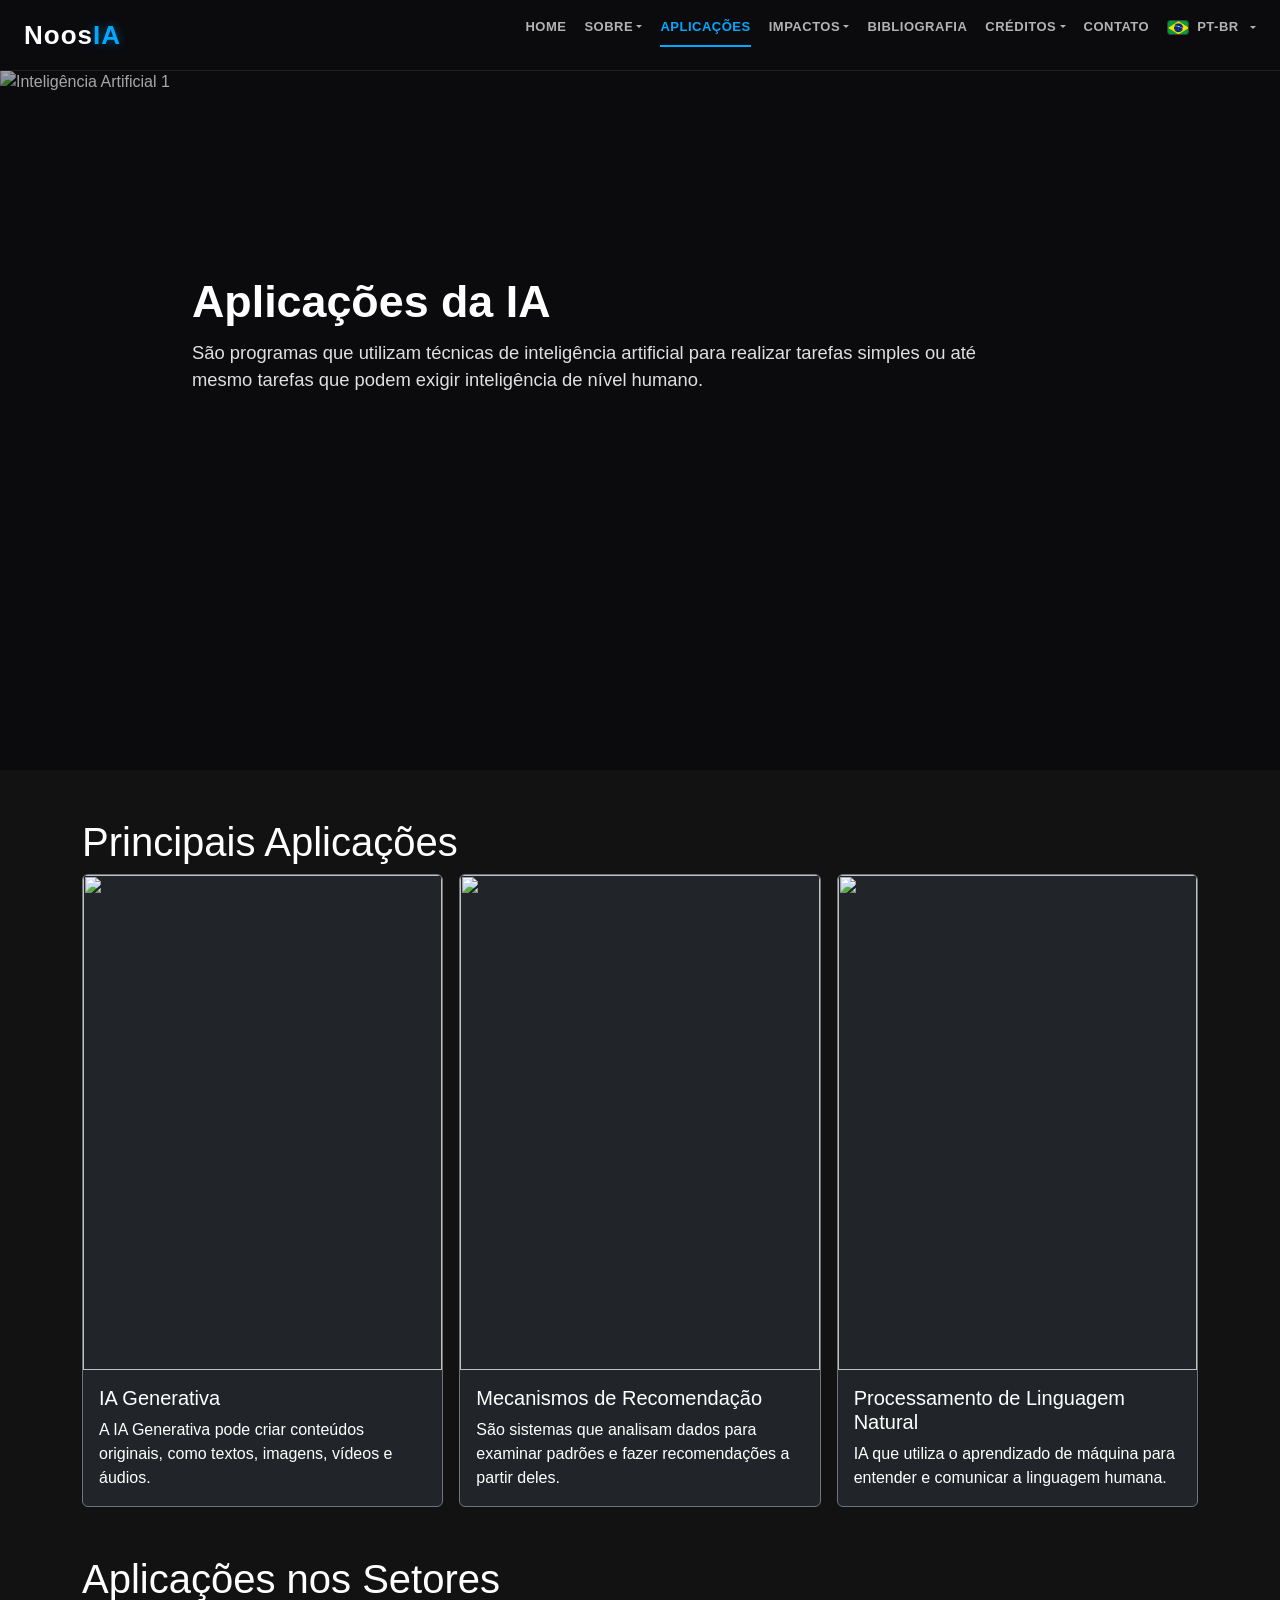
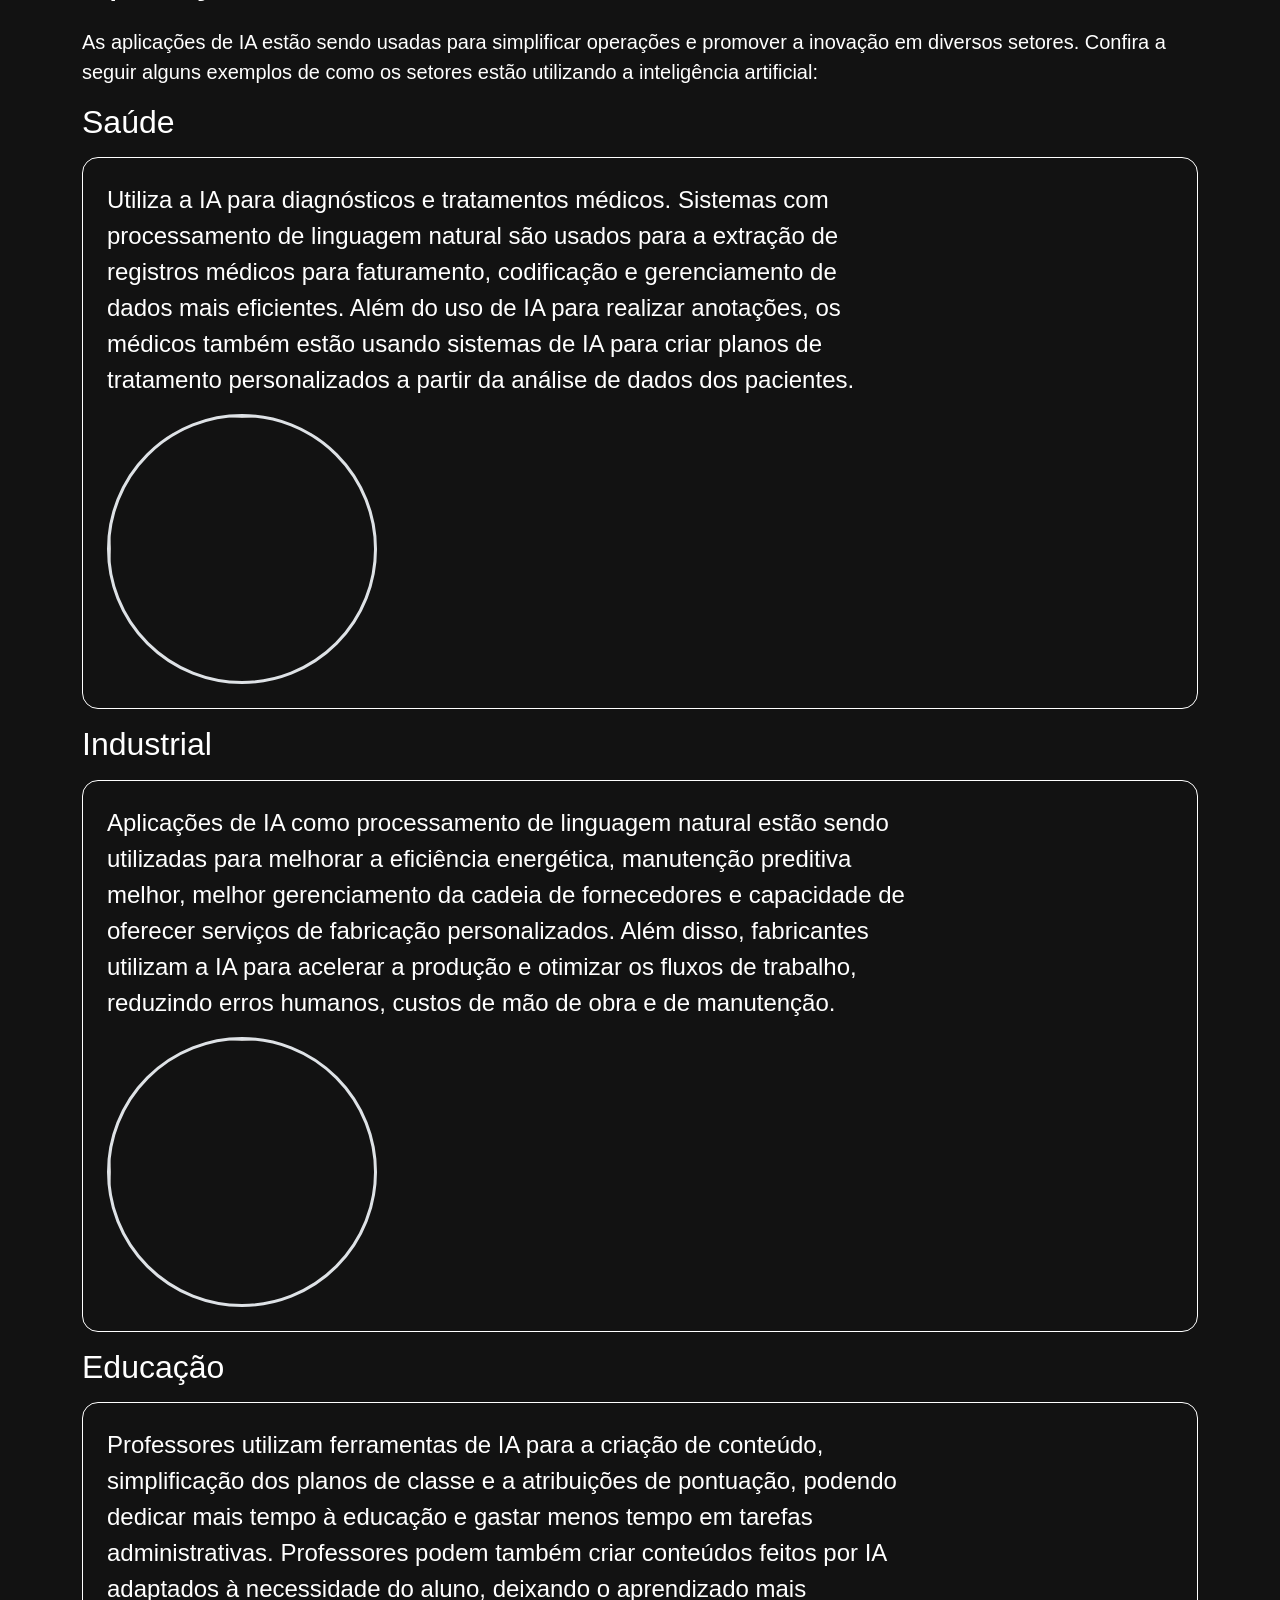
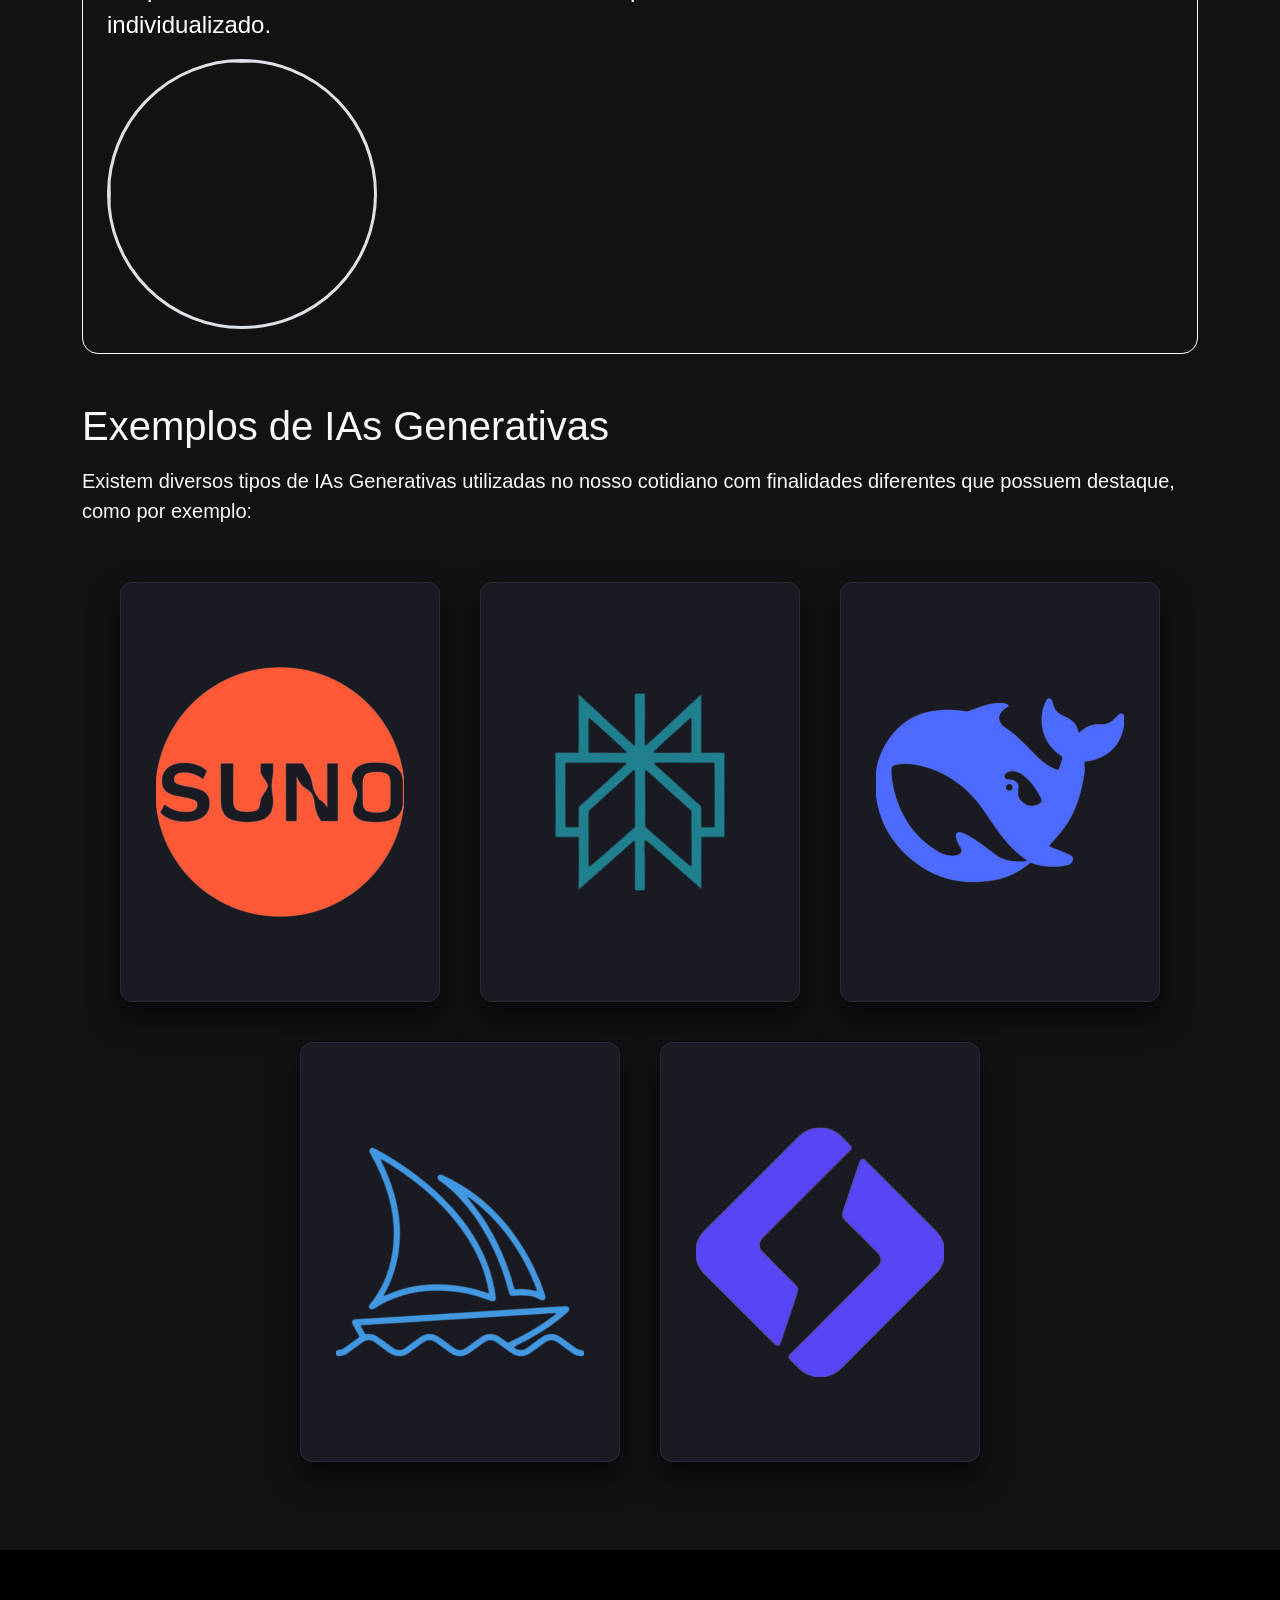
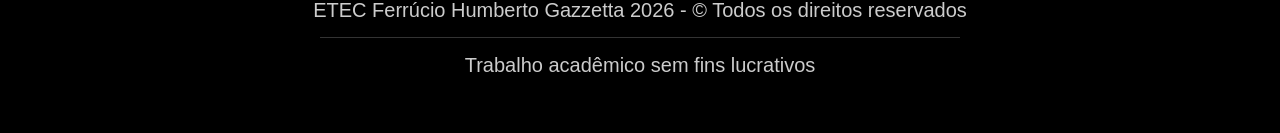
==== commit fe72dd03: "Update aplicacoes.html" ====
--- a/aplicacoes.html
+++ b/aplicacoes.html
@@ -81,7 +81,6 @@
 
 			<section id="principais-aplicacoes" class="container">
 				<h1 class="mt-5">Principais Aplicações</h1>
-				<p class="my-3 fs-5 fw-light">Algumas principais aplicações utilizadas são:</p>
 				<div class="row row-cols-sm-1 row-cols-md2 row-cols-lg-3 g-3">
 					<div class="col-12">
 						<div class="card bg-dark border-secondary w-100">
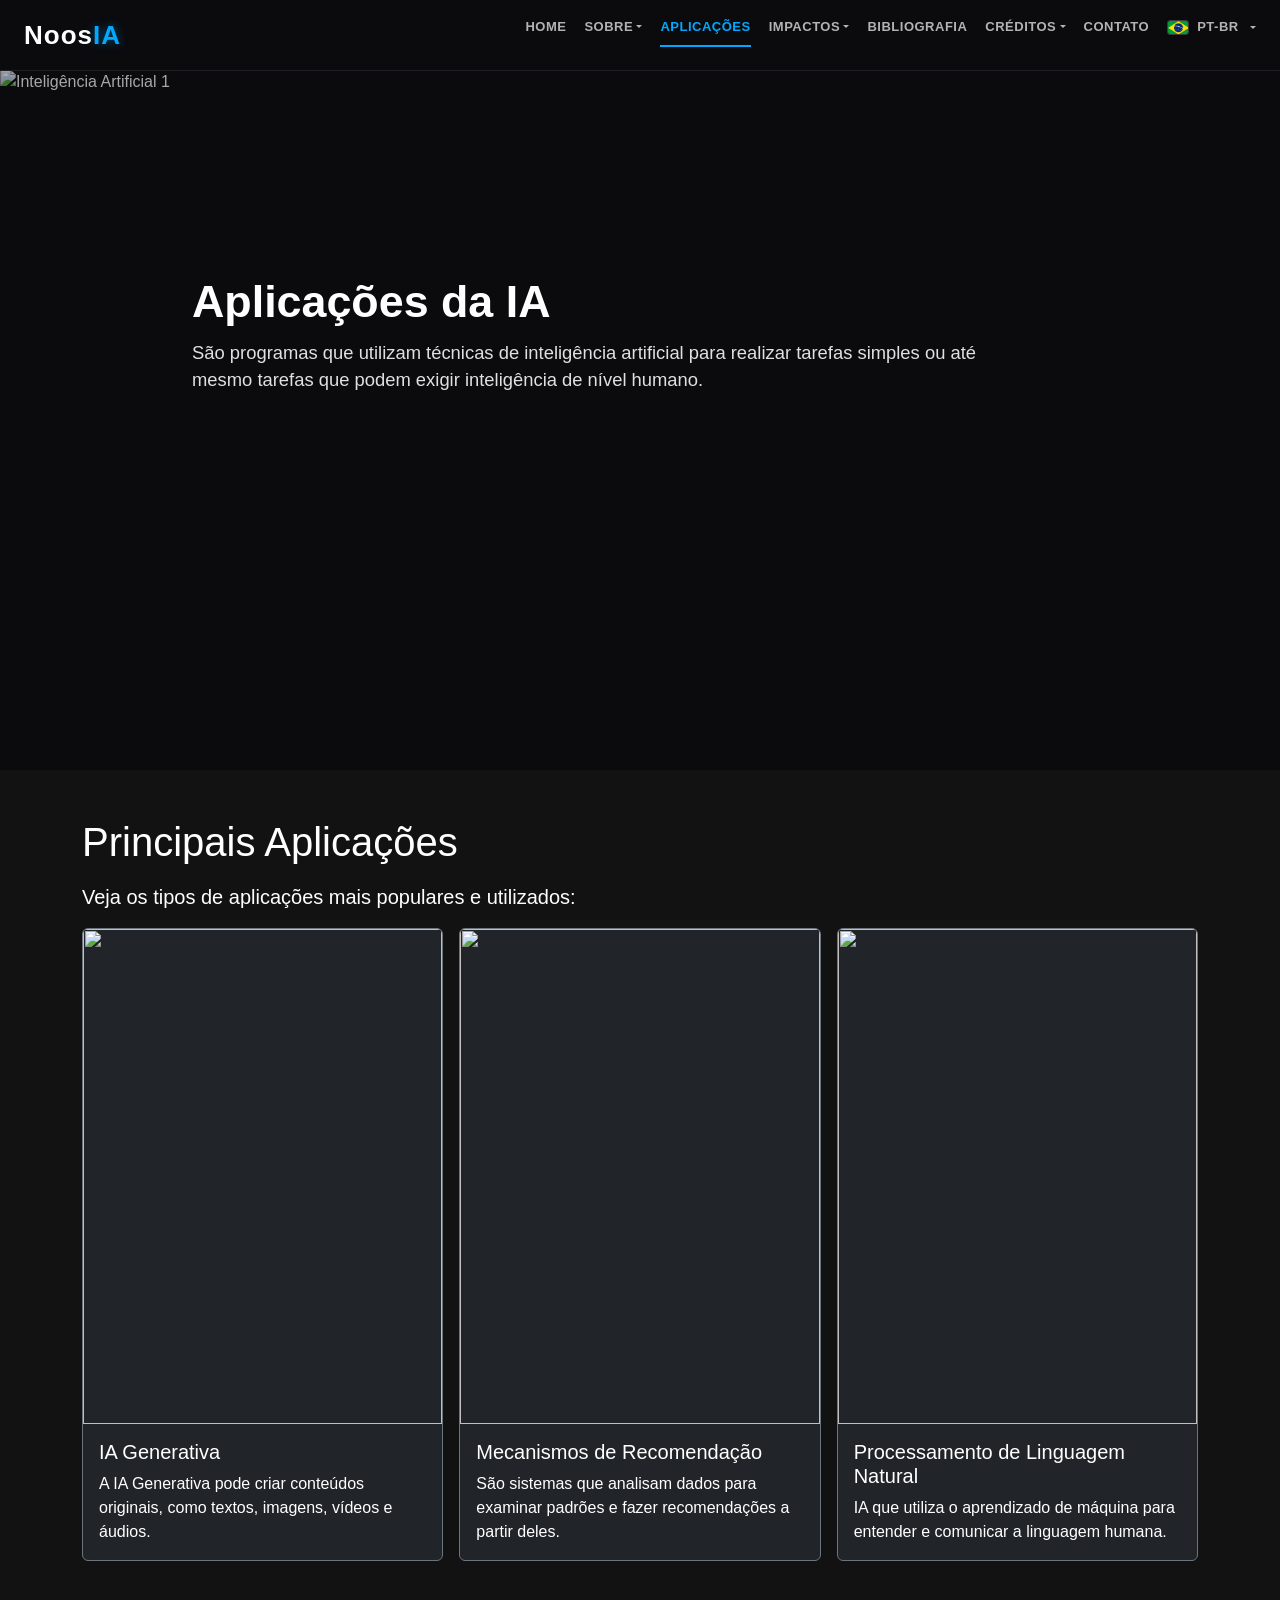
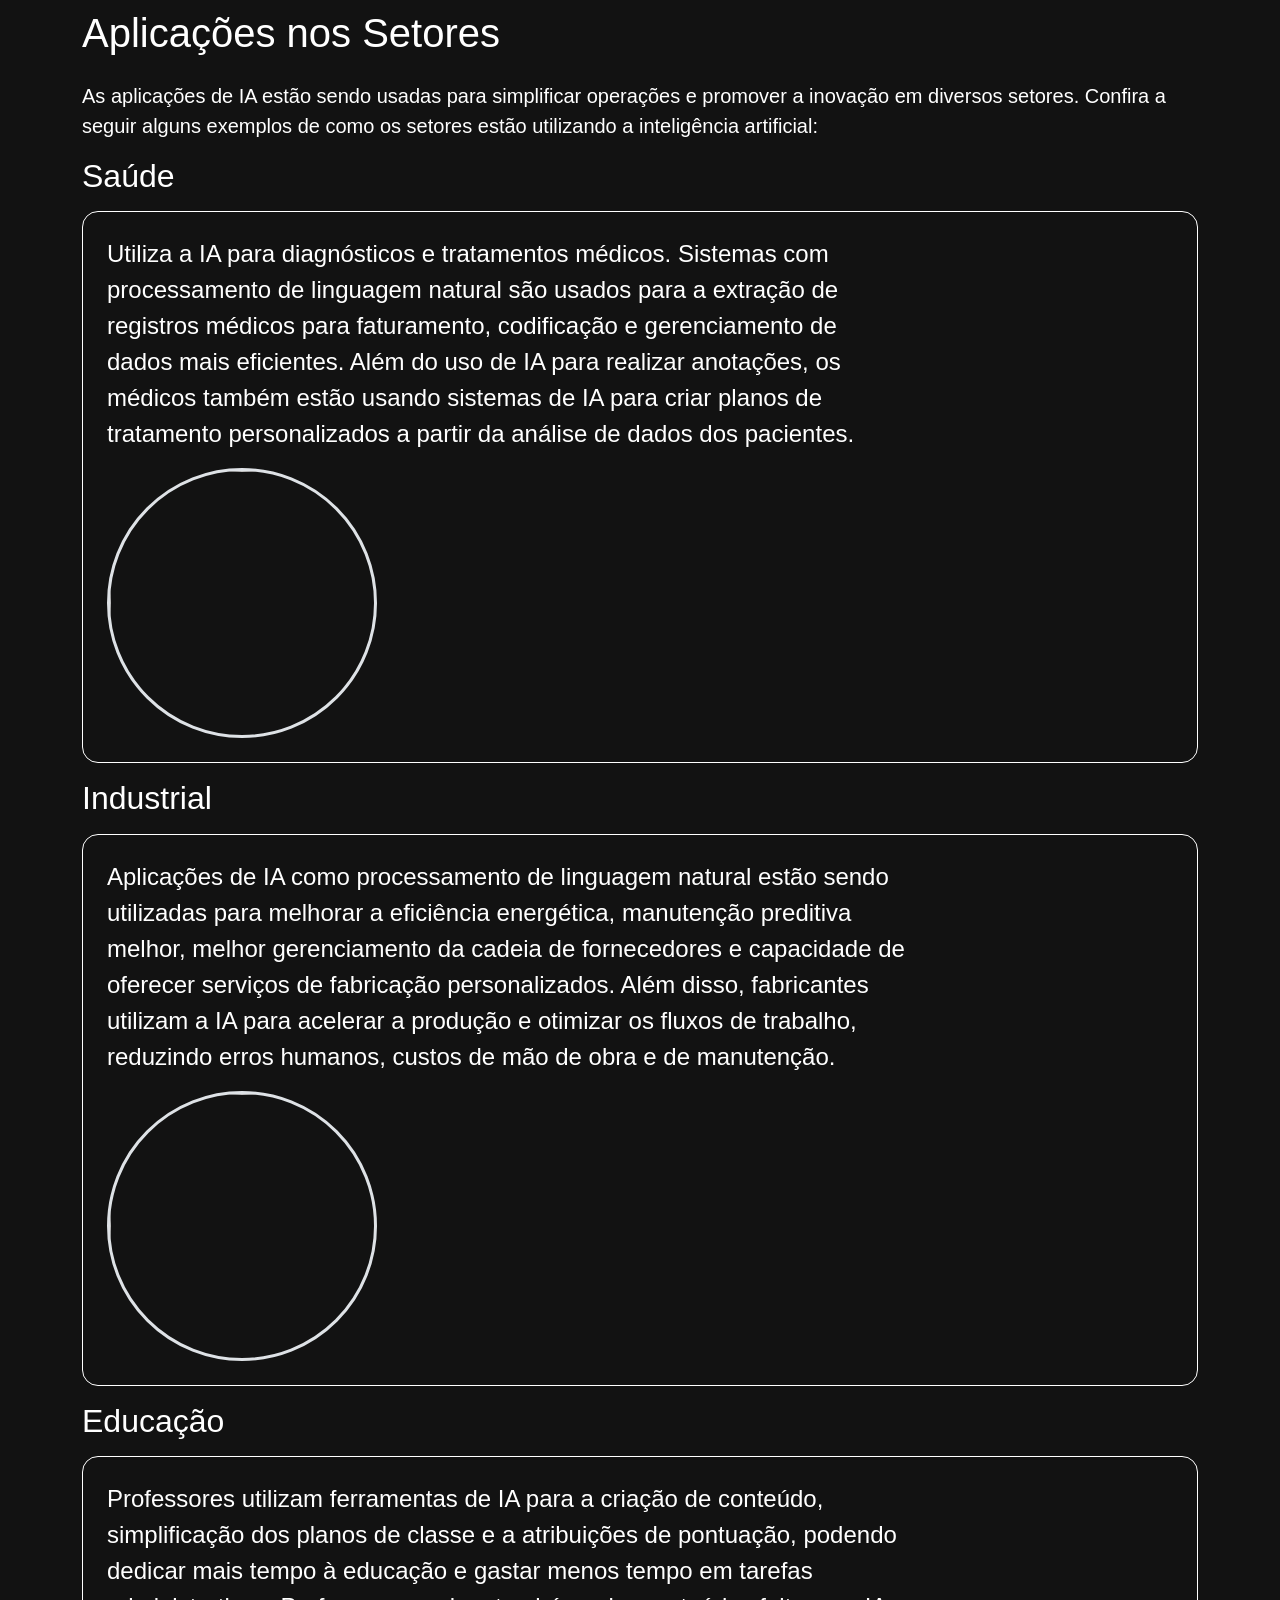
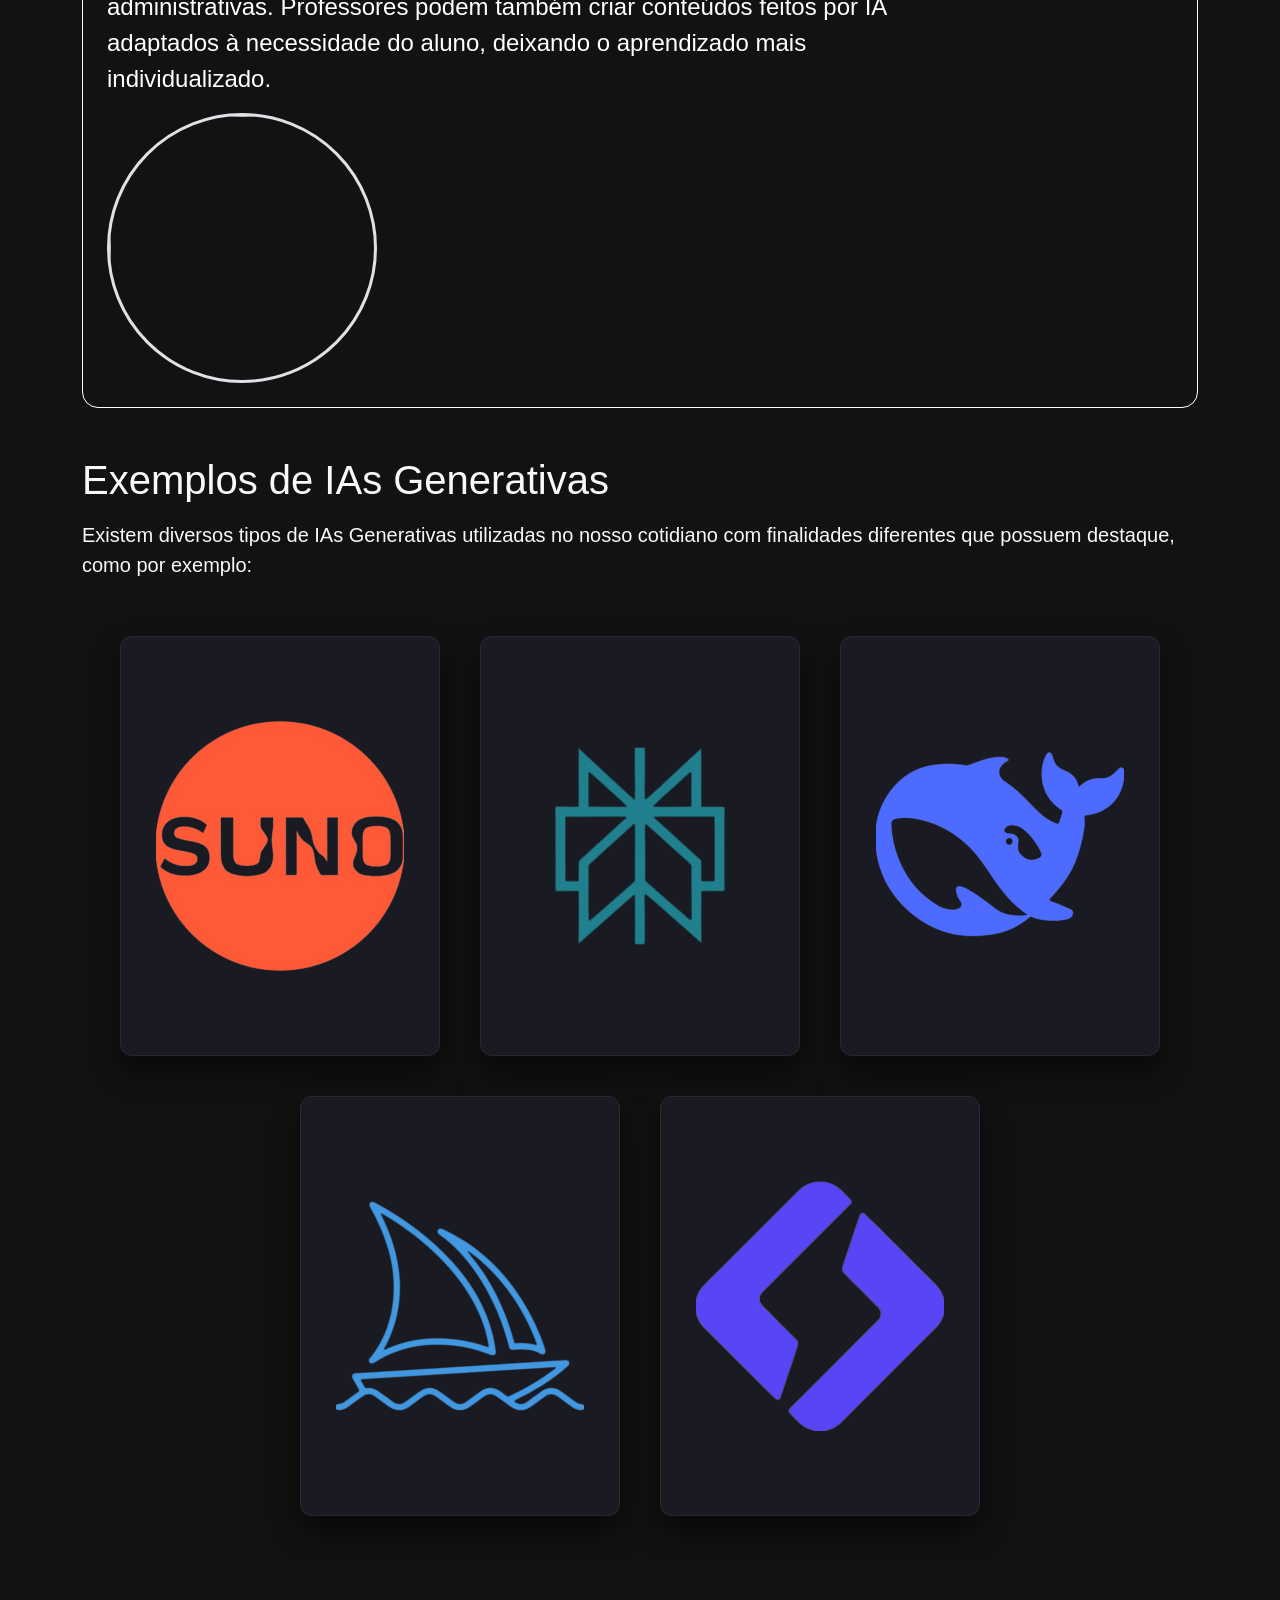
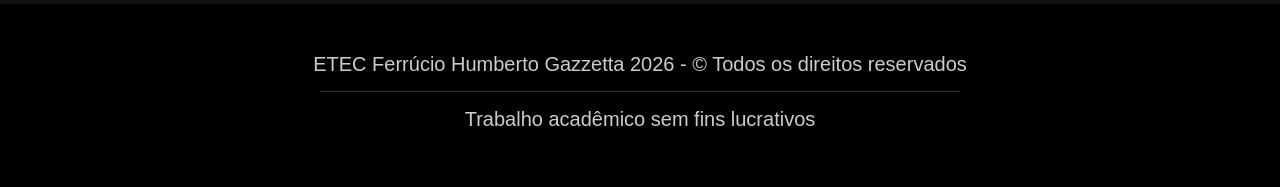
==== commit e7d7b3c0: "Update aplicacoes.html" ====
--- a/aplicacoes.html
+++ b/aplicacoes.html
@@ -81,6 +81,7 @@
 
 			<section id="principais-aplicacoes" class="container">
 				<h1 class="mt-5">Principais Aplicações</h1>
+				<p class="my-3 fs-5 fw-light">Veja os tipos de aplicações mais populares e utilizados:</p>
 				<div class="row row-cols-sm-1 row-cols-md2 row-cols-lg-3 g-3">
 					<div class="col-12">
 						<div class="card bg-dark border-secondary w-100">
